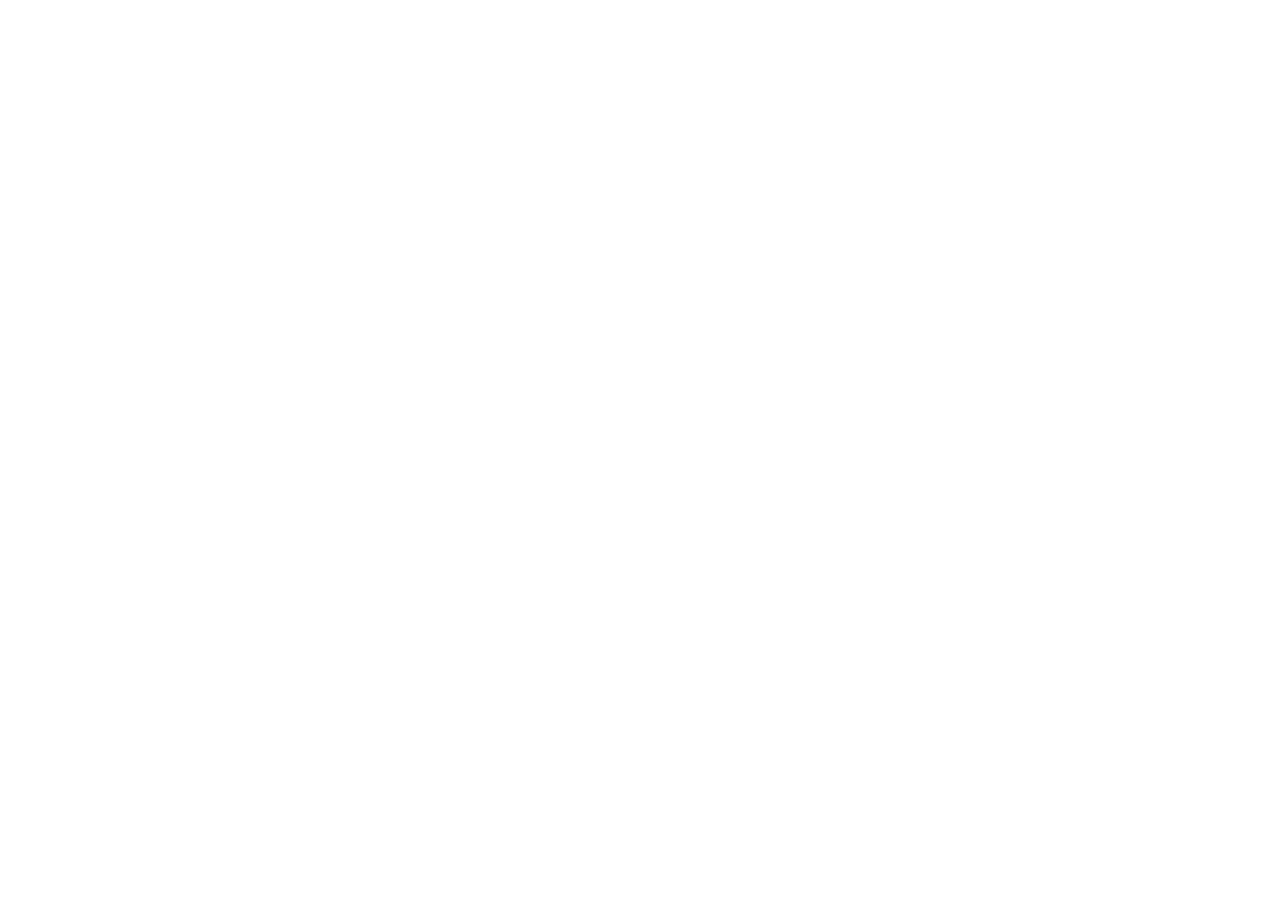
==== apple_clone/index.html @ c250fe0a "initial commit" ====
<!DOCTYPE html>
<html lang="en">
<head>
    <meta charset="UTF-8">
    <meta http-equiv="X-UA-Compatible" content="IE=edge">
    <meta name="viewport" content="width=device-width, initial-scale=1.0">
    <title>Apple</title>
</head>
<body>
    
</body>
</html>
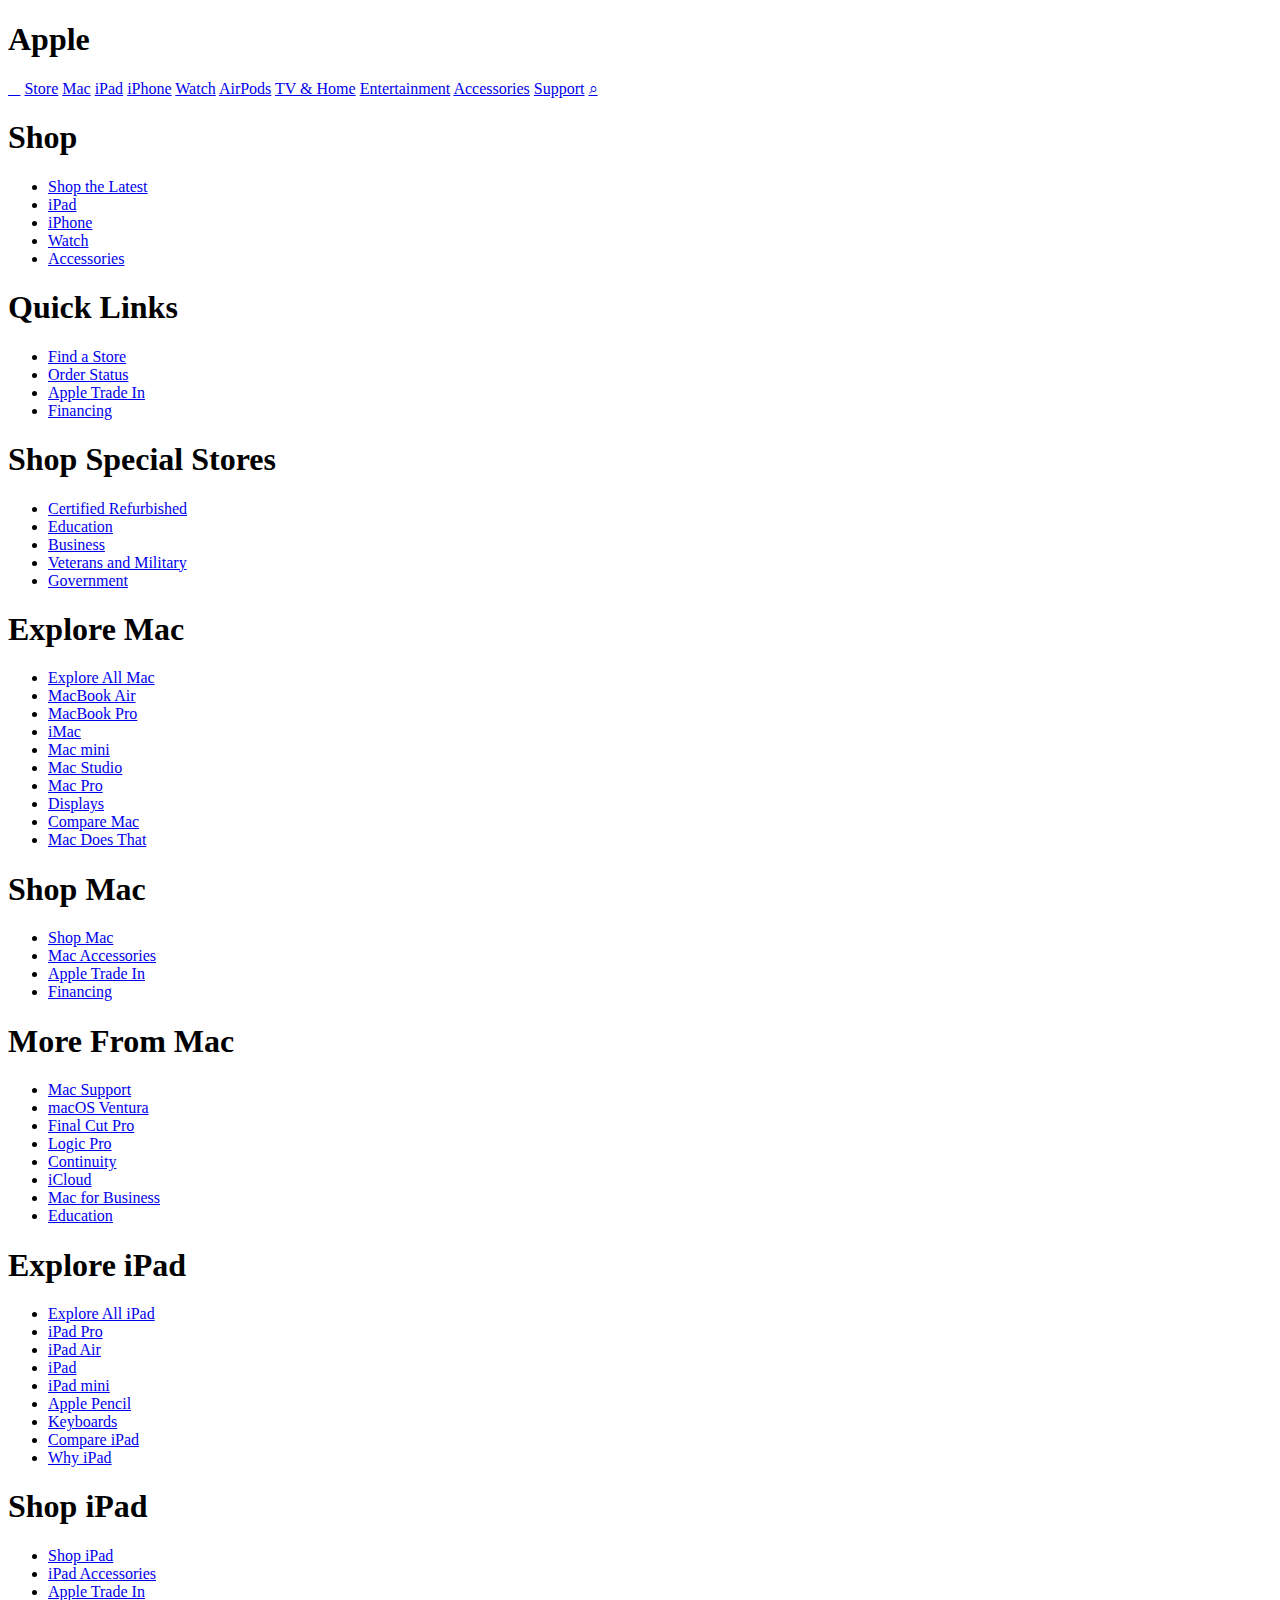
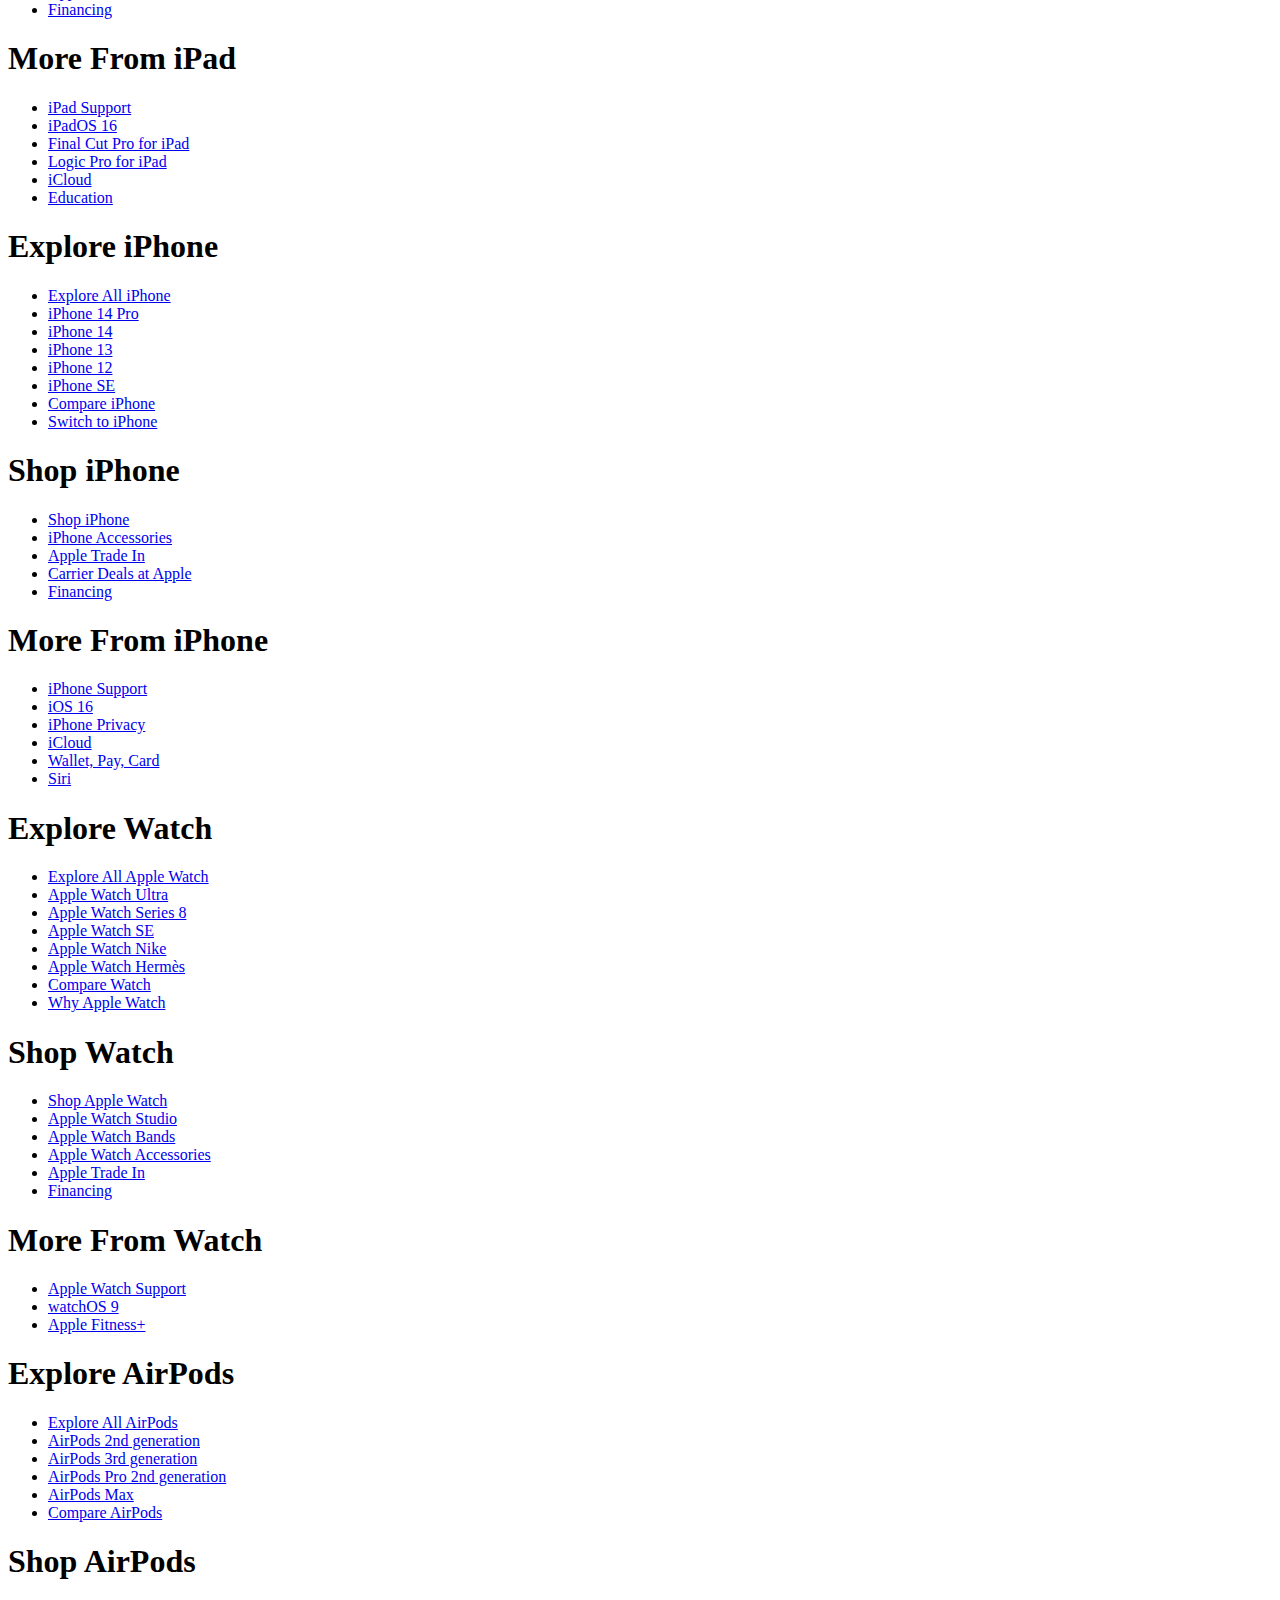
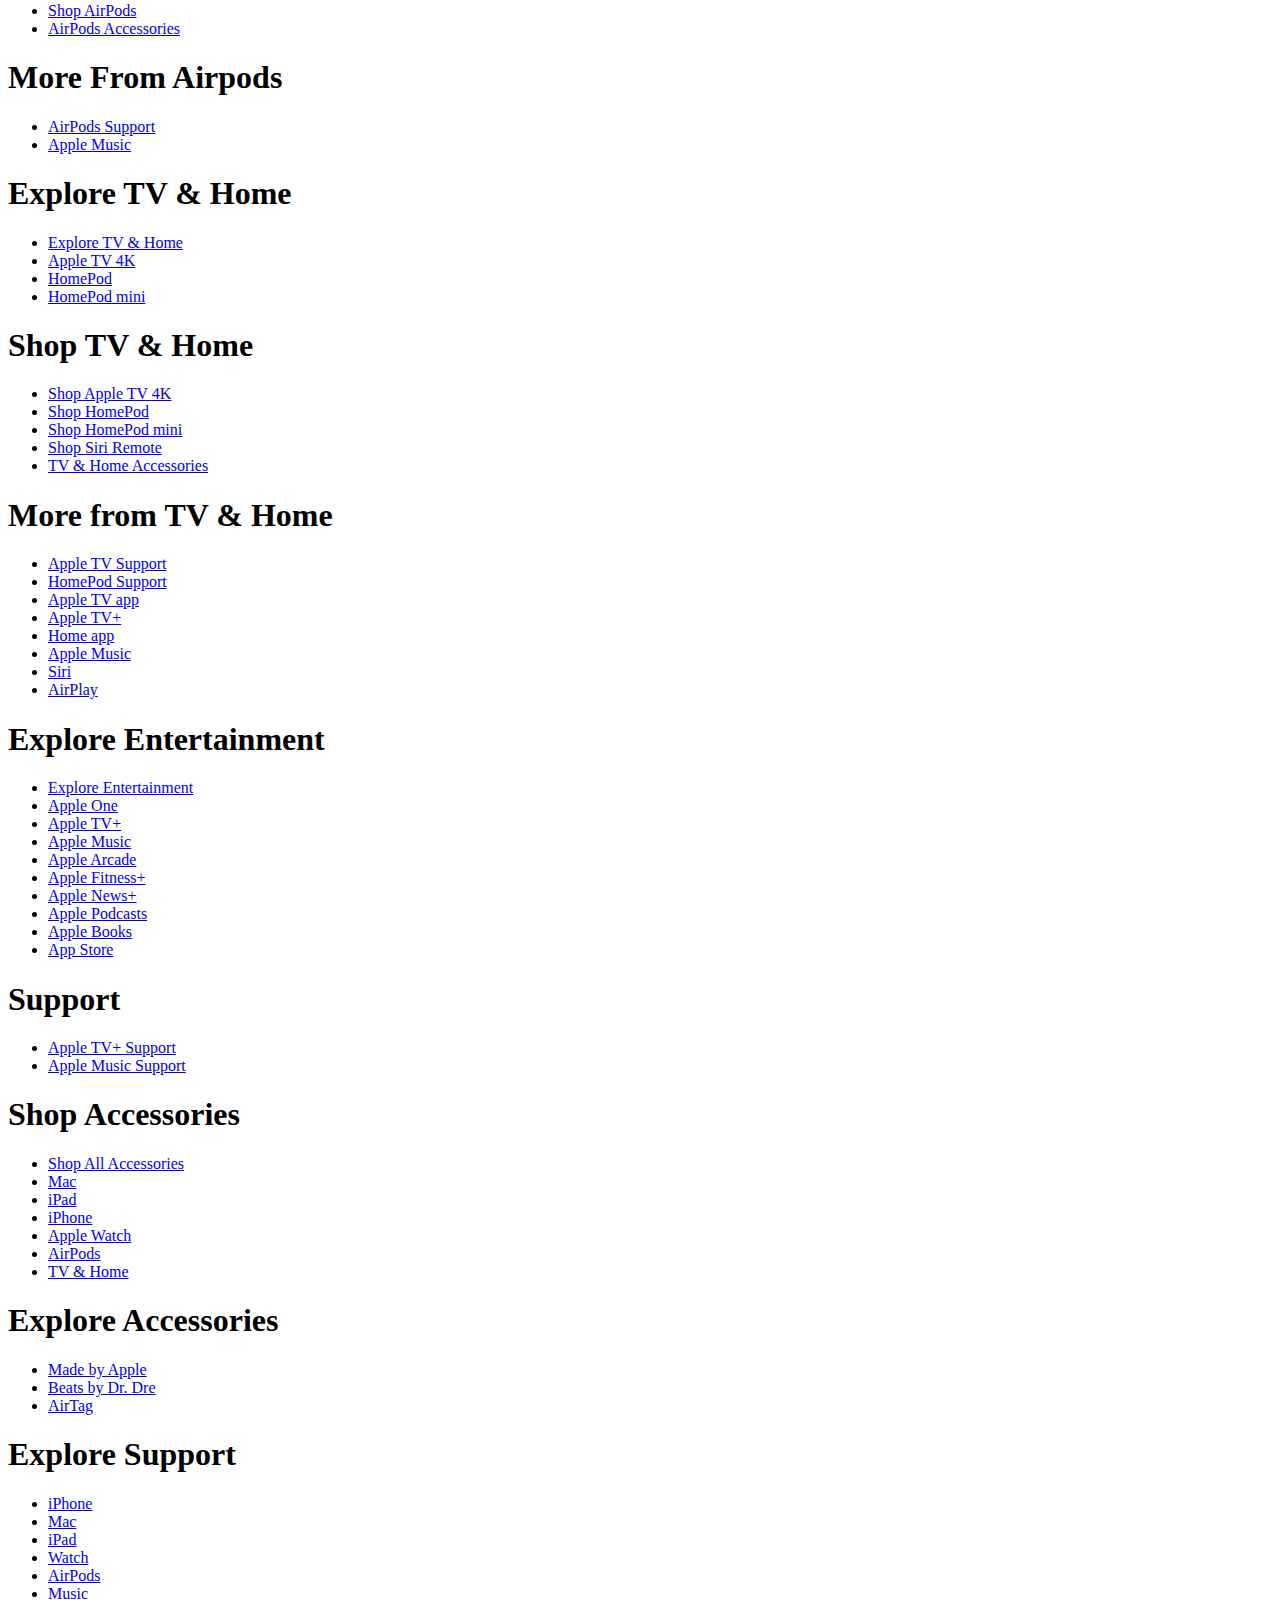
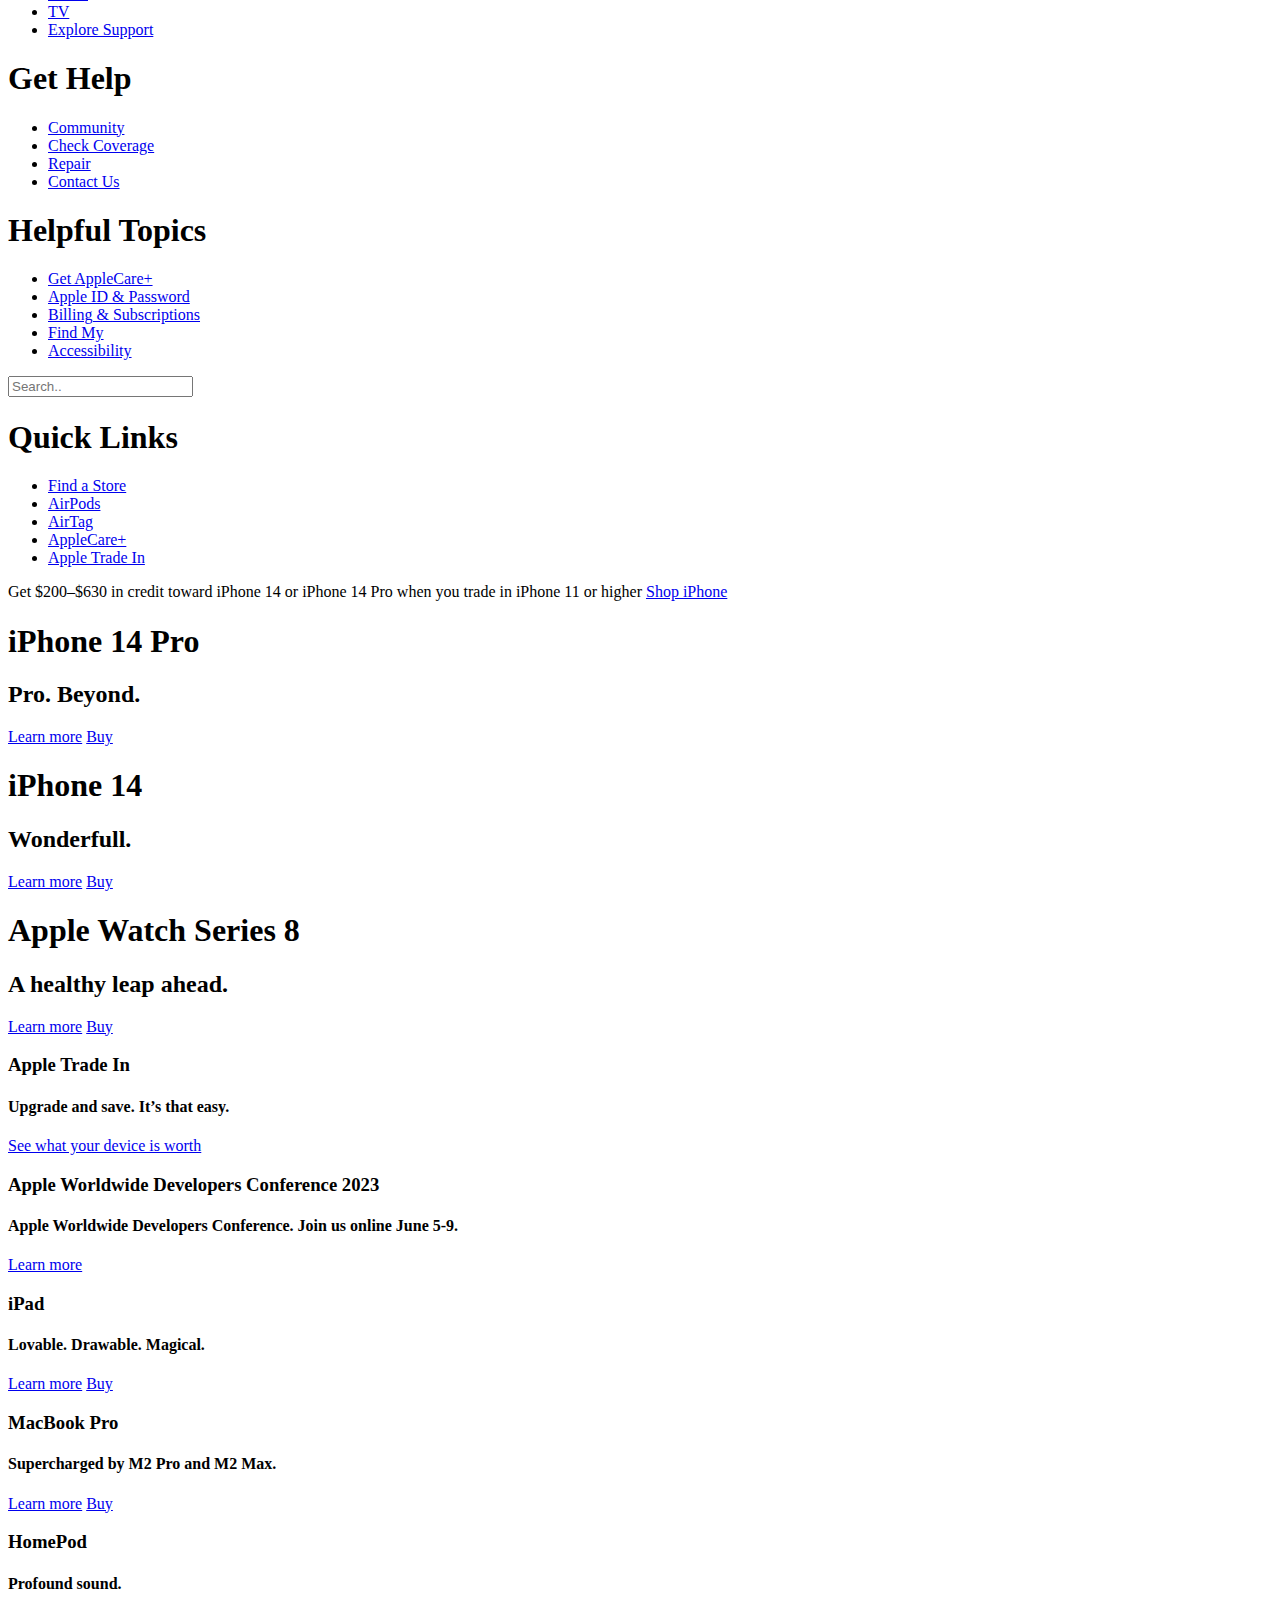
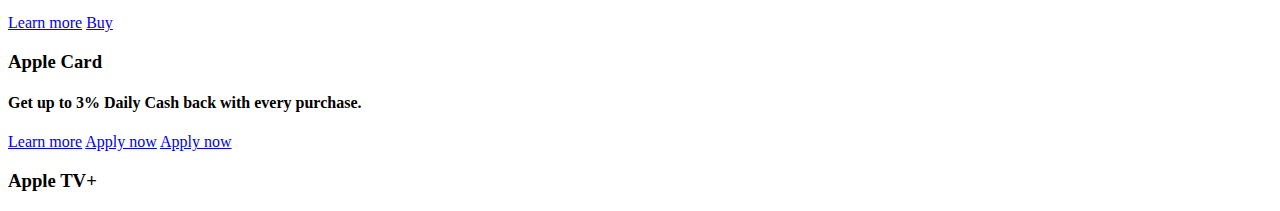
==== commit 8ca8b225: "text content through "Apple TV+"" ====
--- a/apple_clone/index.html
+++ b/apple_clone/index.html
@@ -7,6 +7,329 @@
     <title>Apple</title>
 </head>
 <body>
-    
+    <h1>Apple</h1>
+    <div id="header">
+        <a href="https://www.apple.com/"></a>
+        <a href="https://www.apple.com/us/shop/goto/store">Store</a>
+        <a href="https://www.apple.com/mac/">Mac</a>
+        <a href="https://www.apple.com/ipad/">iPad</a>
+        <a href="https://www.apple.com/iphone/">iPhone</a>
+        <a href="https://www.apple.com/watch/">Watch</a>
+        <a href="https://www.apple.com/airpods/">AirPods</a>
+        <a href="https://www.apple.com/tv-home/">TV & Home</a>
+        <a href="https://www.apple.com/entertainment/">Entertainment</a>
+        <a href="https://www.apple.com/shop/accessories/">Accessories</a>
+        <a href="https://support.apple.com/?cid=gn-ols-home-hp-tab">Support</a>
+        <a href="https://www.apple.com/us/search">⌕</a>
+    </div>
+    <div id="subheader">
+        <h1>Shop</h1>
+            <ul>
+                <li><a href="https://www.apple.com/us/shop/goto/store">Shop the Latest</a></li>
+                <li><a href="https://www.apple.com/ipad/">iPad</a></li>
+                <li><a href="https://www.apple.com/iphone/">iPhone</a></li>
+                <li><a href="https://www.apple.com/watch/">Watch</a></li>
+                <li><a href="https://www.apple.com/shop/accessories/">Accessories</a></li>
+            </ul>
+        <h1>Quick Links</h1>
+            <ul>
+                <li><a href="https://www.apple.com/retail/">Find a Store</a></li>
+                <li><a href="https://www.apple.com/us/shop/goto/order/list">Order Status</a></li>
+                <li><a href="https://www.apple.com/us/shop/goto/trade_in">Apple Trade In</a></li>
+                <li><a href="https://www.apple.com/us/shop/goto/payment_plan">Financing</a></li>
+            </ul>
+        <h1>Shop Special Stores</h1>
+            <ul>
+                <li><a href="https://www.apple.com/us/shop/goto/special_deals">Certified Refurbished</a></li>
+                <li><a href="https://www.apple.com/us/shop/goto/educationrouting">Education</a></li>
+                <li><a href="https://www.apple.com/retail/business/">Business</a></li>
+                <li><a href="https://www.apple.com/us/shop/goto/eppstore/veteransandmilitary">Veterans and Military</a></li>
+                <li><a href="https://www.apple.com/r/store/government/">Government</a></li>
+            </ul>
+        <h1>Explore Mac</h1>
+            <ul>
+                <li><a href="https://www.apple.com/mac/">Explore All Mac</a></li>
+                <li><a href="https://www.apple.com/macbook-air/">MacBook Air</a></li>
+                <li><a href="https://www.apple.com/macbook-pro/">MacBook Pro</a></li>
+                <li><a href="https://www.apple.com/imac-24/">iMac</a></li>
+                <li><a href="https://www.apple.com/mac-mini/">Mac mini</a></li>
+                <li><a href="https://www.apple.com/mac-studio/">Mac Studio</a></li>
+                <li><a href="https://www.apple.com/mac-pro/">Mac Pro</a></li>
+                <li><a href="https://www.apple.com/displays/">Displays</a></li>
+                <li><a href="https://www.apple.com/mac/compare/">Compare Mac</a></li>
+                <li><a href="https://www.apple.com/mac/mac-does-that/">Mac Does That</a></li>
+            </ul>
+        <h1>Shop Mac</h1>
+            <ul>
+                <li><a href="https://www.apple.com/us/shop/goto/buy_mac">Shop Mac</a></li>
+                <li><a href="https://www.apple.com/us/shop/goto/mac/accessories">Mac Accessories</a></li>
+                <li><a href="https://www.apple.com/us/shop/goto/trade_in">Apple Trade In</a></li>
+                <li><a href="https://www.apple.com/us/shop/goto/payment_plan">Financing</a></li>
+            </ul>
+        <h1>More From Mac</h1>
+            <ul>
+                <li><a href="https://support.apple.com/mac?cid=gn-ols-mac-psp-prodfly">Mac Support</a></li>
+                <li><a href="https://www.apple.com/macos/ventura/">macOS Ventura</a></li>
+                <li><a href="https://www.apple.com/final-cut-pro/">Final Cut Pro</a></li>
+                <li><a href="https://www.apple.com/logic-pro/">Logic Pro</a></li>
+                <li><a href="https://www.apple.com/macos/continuity/">Continuity</a></li>
+                <li><a href="https://www.apple.com/icloud/">iCloud</a></li>
+                <li><a href="https://www.apple.com/business/mac/">Mac for Business</a></li>
+                <li><a href="https://www.apple.com/education/">Education</a></li>
+            </ul>
+        <h1>Explore iPad</h1>
+            <ul>
+                <li><a href="https://www.apple.com/ipad/">Explore All iPad</a></li>
+                <li><a href="https://www.apple.com/ipad-pro/">iPad Pro</a></li>
+                <li><a href="https://www.apple.com/ipad-air/">iPad Air</a></li>
+                <li><a href="https://www.apple.com/ipad-select/">iPad</a></li>
+                <li><a href="https://www.apple.com/ipad-mini/">iPad mini</a></li>
+                <li><a href="https://www.apple.com/apple-pencil/">Apple Pencil</a></li>
+                <li><a href="https://www.apple.com/ipad-keyboards/">Keyboards</a></li>
+                <li><a href="https://www.apple.com/ipad/compare/">Compare iPad</a></li>
+                <li><a href="https://www.apple.com/ipad/why-ipad/">Why iPad</a></li>
+            </ul>
+        <h1>Shop iPad</h1>
+            <ul>
+                <li><a href="https://www.apple.com/us/shop/goto/buy_ipad">Shop iPad</a></li>
+                <li><a href="https://www.apple.com/us/shop/goto/ipad/accessories">iPad Accessories</a></li>
+                <li><a href="https://www.apple.com/us/shop/goto/trade_in">Apple Trade In</a></li>
+                <li><a href="https://www.apple.com/us/shop/goto/payment_plan">Financing</a></li>
+            </ul>
+        <h1>More From iPad</h1>
+            <ul>
+                <li><a href="https://support.apple.com/ipad?cid=gn-ols-ipad-psp-prodfly">iPad Support</a></li>
+                <li><a href="https://www.apple.com/ipados/ipados-16/">iPadOS 16</a></li>
+                <li><a href="https://www.apple.com/final-cut-pro-for-ipad/">Final Cut Pro for iPad</a></li>
+                <li><a href="https://www.apple.com/logic-pro-for-ipad/">Logic Pro for iPad</a></li>
+                <li><a href="https://www.apple.com/icloud/">iCloud</a></li>
+                <li><a href="https://www.apple.com/education/">Education</a></li>
+            </ul>
+        <h1>Explore iPhone</h1>
+            <ul>
+                <li><a href="https://www.apple.com/iphone/">Explore All iPhone</a></li>
+                <li><a href="https://www.apple.com/iphone-14-pro/">iPhone 14 Pro</a></li>
+                <li><a href="https://www.apple.com/iphone-14/">iPhone 14</a></li>
+                <li><a href="https://www.apple.com/us/shop/goto/buy_iphone/iphone_13">iPhone 13</a></li>
+                <li><a href="https://www.apple.com/us/shop/goto/buy_iphone/iphone_12">iPhone 12</a></li>
+                <li><a href="https://www.apple.com/iphone-se/">iPhone SE</a></li>
+                <li><a href="https://www.apple.com/iphone/compare/">Compare iPhone</a></li>
+                <li><a href="https://www.apple.com/iphone/switch/">Switch to iPhone</a></li>
+            </ul>
+        <h1>Shop iPhone</h1>
+            <ul>
+                <li><a href="https://www.apple.com/us/shop/goto/buy_iphone">Shop iPhone</a></li>
+                <li><a href="https://www.apple.com/us/shop/goto/iphone/accessories">iPhone Accessories</a></li>
+                <li><a href="https://www.apple.com/us/shop/goto/trade_in">Apple Trade In</a></li>
+                <li><a href="https://www.apple.com/us/shop/goto/buy_iphone/carrier_offers">Carrier Deals at Apple</a></li>
+                <li><a href="https://www.apple.com/us/shop/goto/payment_plan">Financing</a></li>
+            </ul>
+        <h1>More From iPhone</h1>
+            <ul>
+                <li><a href="https://support.apple.com/iphone?cid=gn-ols-iphone-psp-prodfly">iPhone Support</a></li>
+                <li><a href="https://www.apple.com/ios/ios-16/">iOS 16</a></li>
+                <li><a href="https://www.apple.com/privacy/">iPhone Privacy</a></li>
+                <li><a href="https://www.apple.com/icloud/">iCloud</a></li>
+                <li><a href="https://www.apple.com/wallet/">Wallet, Pay, Card</a></li>
+                <li><a href="https://www.apple.com/siri/">Siri</a></li>
+            </ul>
+        <h1>Explore Watch</h1>
+            <ul>
+                <li><a href="https://www.apple.com/watch/">Explore All Apple Watch</a></li>
+                <li><a href="https://www.apple.com/apple-watch-ultra/">Apple Watch Ultra</a></li>
+                <li><a href="https://www.apple.com/apple-watch-series-8/">Apple Watch Series 8</a></li>
+                <li><a href="https://www.apple.com/apple-watch-se/">Apple Watch SE</a></li>
+                <li><a href="https://www.apple.com/apple-watch-nike/">Apple Watch Nike</a></li>
+                <li><a href="https://www.apple.com/apple-watch-hermes/">Apple Watch Hermès</a></li>
+                <li><a href="https://www.apple.com/watch/compare/">Compare Watch</a></li>
+                <li><a href="https://www.apple.com/watch/why-apple-watch/">Why Apple Watch</a></li>
+            </ul>
+        <h1>Shop Watch</h1>
+            <ul>
+                <li><a href="https://www.apple.com/us/shop/goto/buy_watch">Shop Apple Watch</a></li>
+                <li><a href="https://www.apple.com/us/shop/goto/studio/apple_watch">Apple Watch Studio</a></li>
+                <li><a href="https://www.apple.com/us/shop/goto/watch/bands">Apple Watch Bands</a></li>
+                <li><a href="https://www.apple.com/us/shop/goto/watch/accessories">Apple Watch Accessories</a></li>
+                <li><a href="https://www.apple.com/us/shop/goto/trade_in">Apple Trade In</a></li>
+                <li><a href="https://www.apple.com/us/shop/goto/payment_plan">Financing</a></li>
+            </ul>
+        <h1>More From Watch</h1>
+            <ul>
+                <li><a href="https://support.apple.com/watch?cid=gn-ols-watch-psp-prodfly">Apple Watch Support</a></li>
+                <li><a href="https://www.apple.com/watchos/watchos-9/">watchOS 9</a></li>
+                <li><a href="https://www.apple.com/apple-fitness-plus/">Apple Fitness+</a></li>
+            </ul>
+        <h1>Explore AirPods</h1>
+            <ul>
+                <li><a href="https://www.apple.com/airpods/">Explore All AirPods</a></li>
+                <li><a href="https://www.apple.com/airpods-2nd-generation/">AirPods 2nd generation</a></li>
+                <li><a href="https://www.apple.com/airpods-3rd-generation/">AirPods 3rd generation</a></li>
+                <li><a href="https://www.apple.com/airpods-pro/">AirPods Pro 2nd generation</a></li>
+                <li><a href="https://www.apple.com/airpods-max/">AirPods Max</a></li>
+                <li><a href="https://www.apple.com/airpods/compare/">Compare AirPods</a></li>
+            </ul>
+        <h1>Shop AirPods</h1>
+            <ul>
+                <li><a href="https://www.apple.com/us/shop/goto/accessories/all_accessories/headphones_speakers?fh=47d1%2B3214%2B45aa%2B45ab&f=apple-overear-sport&page=1">Shop AirPods</a></li>
+                <li><a href="https://www.apple.com/us/shop/goto/accessories/all_accessories/headphones_speakers?fh=47d1%2Be62115&f=headphoneacc&page=1">AirPods Accessories</a></li>
+            </ul>
+        <h1>More From Airpods</h1>
+            <ul>
+                <li><a href="https://support.apple.com/airpods?cid=gn-ols-airpods-psp-prodfly">AirPods Support</a></li>
+                <li><a href="https://www.apple.com/apple-music/">Apple Music</a></li>
+            </ul>
+        <h1>Explore TV & Home</h1>
+            <ul>
+                <li><a href="https://www.apple.com/tv-home/">Explore TV & Home</a></li>
+                <li><a href="https://www.apple.com/apple-tv-4k/">Apple TV 4K</a></li>
+                <li><a href="https://www.apple.com/homepod-2nd-generation/">HomePod</a></li>
+                <li><a href="https://www.apple.com/homepod-mini/">HomePod mini</a></li>
+            </ul>
+        <h1>Shop TV & Home</h1>
+            <ul>
+                <li><a href="https://www.apple.com/us/shop/goto/buy_tv/apple_tv_4k">Shop Apple TV 4K</a></li>
+                <li><a href="https://www.apple.com/us/shop/goto/buy_homepod/homepod">Shop HomePod</a></li>
+                <li><a href="https://www.apple.com/us/shop/goto/buy_homepod/homepod_mini">Shop HomePod mini</a></li>
+                <li><a href="https://www.apple.com/us/shop/goto/product/MNC73">Shop Siri Remote</a></li>
+                <li><a href="https://www.apple.com/us/shop/goto/smart_home/accessories">TV & Home Accessories</a></li>
+            </ul>
+        <h1>More from TV & Home</h1>
+            <ul>
+                <li><a href="https://support.apple.com/apple-tv?cid=gn-ols-appletv-psp-prodfly">Apple TV Support</a></li>
+                <li><a href="https://support.apple.com/homepod?cid=gn-ols-homepod-psp-prodfly">HomePod Support</a></li>
+                <li><a href="https://www.apple.com/apple-tv-app/">Apple TV app</a></li>
+                <li><a href="https://www.apple.com/apple-tv-plus/">Apple TV+</a></li>
+                <li><a href="https://www.apple.com/home-app/">Home app</a></li>
+                <li><a href="https://www.apple.com/apple-music/">Apple Music</a></li>
+                <li><a href="https://www.apple.com/siri/">Siri</a></li>
+                <li><a href="https://www.apple.com/airplay/">AirPlay</a></li>
+            </ul>
+        <h1>Explore Entertainment</h1>
+            <ul>
+                <li><a href="https://www.apple.com/services/">Explore Entertainment</a></li>
+                <li><a href="https://www.apple.com/apple-one/">Apple One</a></li>
+                <li><a href="https://www.apple.com/apple-tv-plus/">Apple TV+</a></li>
+                <li><a href="https://www.apple.com/apple-music/">Apple Music</a></li>
+                <li><a href="https://www.apple.com/apple-arcade/">Apple Arcade</a></li>
+                <li><a href="https://www.apple.com/apple-fitness-plus/">Apple Fitness+</a></li>
+                <li><a href="https://www.apple.com/apple-news/">Apple News+</a></li>
+                <li><a href="https://www.apple.com/apple-podcasts/">Apple Podcasts</a></li>
+                <li><a href="https://www.apple.com/apple-books/">Apple Books</a></li>
+                <li><a href="https://www.apple.com/app-store/">App Store</a></li>
+            </ul>
+        <h1>Support</h1>
+            <ul>
+                <li><a href="https://support.apple.com/tv?cid=gn-ols-tvplus-psp-prodfly">Apple TV+ Support</a></li>
+                <li><a href="https://support.apple.com/music?cid=gn-ols-music-psp-prodfly">Apple Music Support</a></li>
+            </ul>
+        <h1>Shop Accessories</h1>
+            <ul>
+                <li><a href="https://www.apple.com/us/shop/goto/buy_accessories">Shop All Accessories</a></li>
+                <li><a href="https://www.apple.com/us/shop/goto/mac/accessories">Mac</a></li>
+                <li><a href="https://www.apple.com/us/shop/goto/ipad/accessories">iPad</a></li>
+                <li><a href="https://www.apple.com/us/shop/goto/iphone/accessories">iPhone</a></li>
+                <li><a href="https://www.apple.com/us/shop/goto/watch/accessories">Apple Watch</a></li>
+                <li><a href="https://www.apple.com/us/shop/goto/accessories/all_accessories/headphones_speakers?fh=47d1%2B3214%2B45aa%2B45ab&f=apple-overear-sport&page=1">AirPods</a></li>
+                <li><a href="https://www.apple.com/us/shop/goto/smart_home/accessories">TV & Home</a></li>
+            </ul>
+        <h1>Explore Accessories</h1>
+            <ul>
+                <li><a href="https://www.apple.com/us/shop/goto/accessories/all_accessories/made_by_apple">Made by Apple</a></li>
+                <li><a href="https://www.apple.com/us/shop/goto/accessories/all_accessories/beats_featured">Beats by Dr. Dre</a></li>
+                <li><a href="https://www.apple.com/airtag/">AirTag</a></li>
+            </ul>
+        <h1>Explore Support</h1>
+            <ul>
+                <li><a href="https://support.apple.com/iphone?cid=gn-ols-iphone-psp-explore">iPhone</a></li>
+                <li><a href="https://support.apple.com/mac?cid=gn-ols-mac-psp-explore">Mac</a></li>
+                <li><a href="https://support.apple.com/ipad?cid=gn-ols-ipad-psp-explore">iPad</a></li>
+                <li><a href="https://support.apple.com/watch?cid=gn-ols-watch-psp-explore">Watch</a></li>
+                <li><a href="https://support.apple.com/airpods?cid=gn-ols-airpods-psp-explore">AirPods</a></li>
+                <li><a href="https://support.apple.com/music?cid=gn-ols-music-psp-explore">Music</a></li>
+                <li><a href="https://support.apple.com/tv?cid=gn-ols-tv-psp-explore">TV</a></li>
+                <li><a href="https://support.apple.com/?cid=gn-ols-home-hp-explore">Explore Support</a></li>
+            </ul>
+        <h1>Get Help</h1>
+            <ul>
+                <li><a href="https://discussions.apple.com/welcome?cid=gn-com-community-lp-get_help">Community</a></li>
+                <li><a href="https://checkcoverage.apple.com/us/en?cid=gn-ols-checkcoverage-lp-get_help">Check Coverage</a></li>
+                <li><a href="https://support.apple.com/repair?cid=gn-ols-repair-lp-get_help">Repair</a></li>
+                <li><a href="https://getsupport.apple.com/?caller=support.header&cid=gn-ols-contact-mgs_lp-get_help">Contact Us</a></li>
+            </ul>
+        <h1>Helpful Topics</h1>
+            <ul>
+                <li><a href="https://www.apple.com/support/products/?cid=gn-ols-home-acpp-helpful_topics">Get AppleCare+</a></li>
+                <li><a href="https://support.apple.com/apple-id?cid=gn-ols-appleid-psp-helpful_topics">Apple ID & Password</a></li>
+                <li><a href="https://support.apple.com/billing?cid=gn-ols-billing-collection-helpful_topics">Billing & Subscriptions</a></li>
+                <li><a href="https://support.apple.com/find-my?cid=gn-ols-findmy-collection-helpful_topics">Find My</a></li>
+                <li><a href="https://support.apple.com/accessibility?cid=gn-ols-accessibility-psp-helpful_topics">Accessibility</a></li>
+            </ul>
+        <input type="text" placeholder="Search..">
+        <h1>Quick Links</h1>
+            <ul>
+                <li><a href="https://www.apple.com/retail/"> Find a Store</a></li>
+                <li><a href="https://www.apple.com/airpods/"> AirPods</a></li>
+                <li><a href="https://www.apple.com/airtag/"> AirTag</a></li>
+                <li><a href="https://www.apple.com/support/products/"> AppleCare+</a></li>
+                <li><a href="https://www.apple.com/us/shop/goto/trade_in"> Apple Trade In</a></li>
+            </ul>
+        <span>Get $200–$630 in credit toward iPhone 14 or iPhone 14 Pro when you trade in iPhone 11 or higher <a href="https://www.apple.com/us/shop/goto/buy_iphone">Shop iPhone</a></span>
+    </div>
+    <div>
+        <h1>iPhone 14 Pro</h1>
+        <h2>Pro. Beyond.</h2>
+        <a href="https://www.apple.com/iphone-14-pro/">Learn more</a>
+        <a href="https://www.apple.com/us/shop/goto/buy_iphone/iphone_14_pro">Buy</a>
+    </div>
+    <div>
+        <h1>iPhone 14</h1>
+        <h2>Wonderfull.</h2>
+        <a href="https://www.apple.com/iphone-14/">Learn more</a>
+        <a href="https://www.apple.com/us/shop/goto/buy_iphone/iphone_14">Buy</a>
+    </div>
+    <div>
+        <h1>Apple Watch Series 8</h1>
+        <h2>A healthy leap ahead.</h2>
+        <a href="https://www.apple.com/apple-watch-series-8/">Learn more</a>
+        <a href="https://www.apple.com/us/shop/goto/buy_watch/apple_watch_series_8">Buy</a>
+    </div>
+    <div>
+        <h3>Apple Trade In</h3>
+        <h4>Upgrade and save. It’s that easy.</h4>
+        <a href="https://www.apple.com/us/shop/goto/trade_in">See what your device is worth</a>
+    </div>
+    <div>
+        <h3>Apple Worldwide Developers Conference 2023</h3>
+        <h4>Apple Worldwide Developers Conference. Join us online June 5‑9.</h4>
+        <a href="https://developer.apple.com/wwdc23/">Learn more</a>
+    </div>
+    <div>
+        <h3>iPad</h3>
+        <h4>Lovable. Drawable. Magical.</h4>
+        <a href="https://www.apple.com/ipad-10.9/">Learn more</a>
+        <a href="https://www.apple.com/us/shop/goto/buy_ipad/ipad">Buy</a>
+    </div>
+    <div>
+        <h3>MacBook Pro</h3>
+        <h4>Supercharged by M2 Pro and M2 Max.</h4>
+        <a href="https://www.apple.com/macbook-pro-14-and-16/">Learn more</a>
+        <a href="https://www.apple.com/us/shop/goto/buy_mac/macbook_pro_14">Buy</a>
+    </div>
+    <div>
+        <h3>HomePod</h3>
+        <h4>Profound sound.</h4>
+        <a href="https://www.apple.com/homepod-2nd-generation/">Learn more</a>
+        <a href="https://www.apple.com/us/shop/goto/buy_homepod/homepod">Buy</a>
+    </div>
+    <div>
+        <h3>Apple Card</h3>
+        <h4>Get up to 3% Daily Cash back with every purchase.</h4>
+        <a href="https://www.apple.com/apple-card/">Learn more</a>
+        <a href="https://card.apple.com/apply/application?referrer=cid%3Dapy-200-10000036&start=false">Apply now</a>
+        <a href="https://wallet.apple.com/apple-card/setup/feature/ccs?referrer=cid%3Dapy-200-10000036">Apply now</a>
+    </div>
+    <div>
+        <h3>Apple TV+</h3>
+    </div>
 </body>
 </html>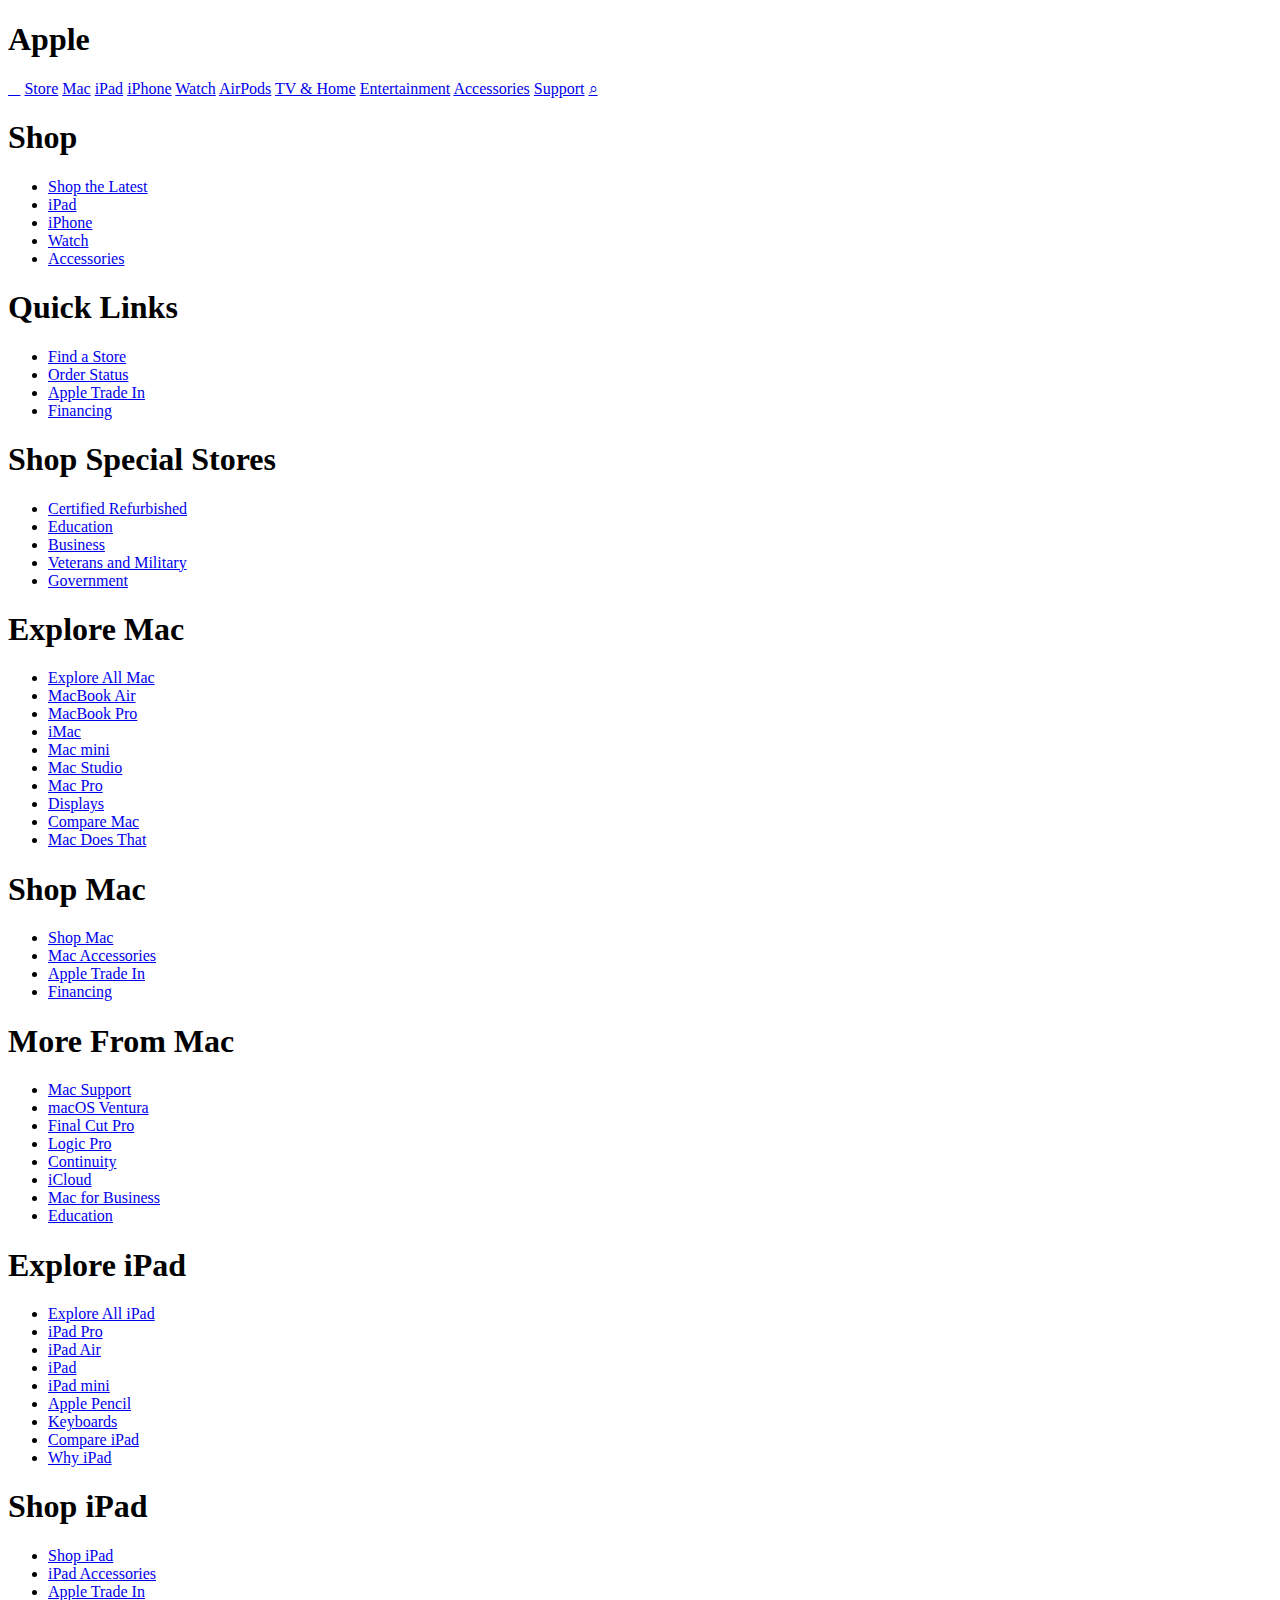
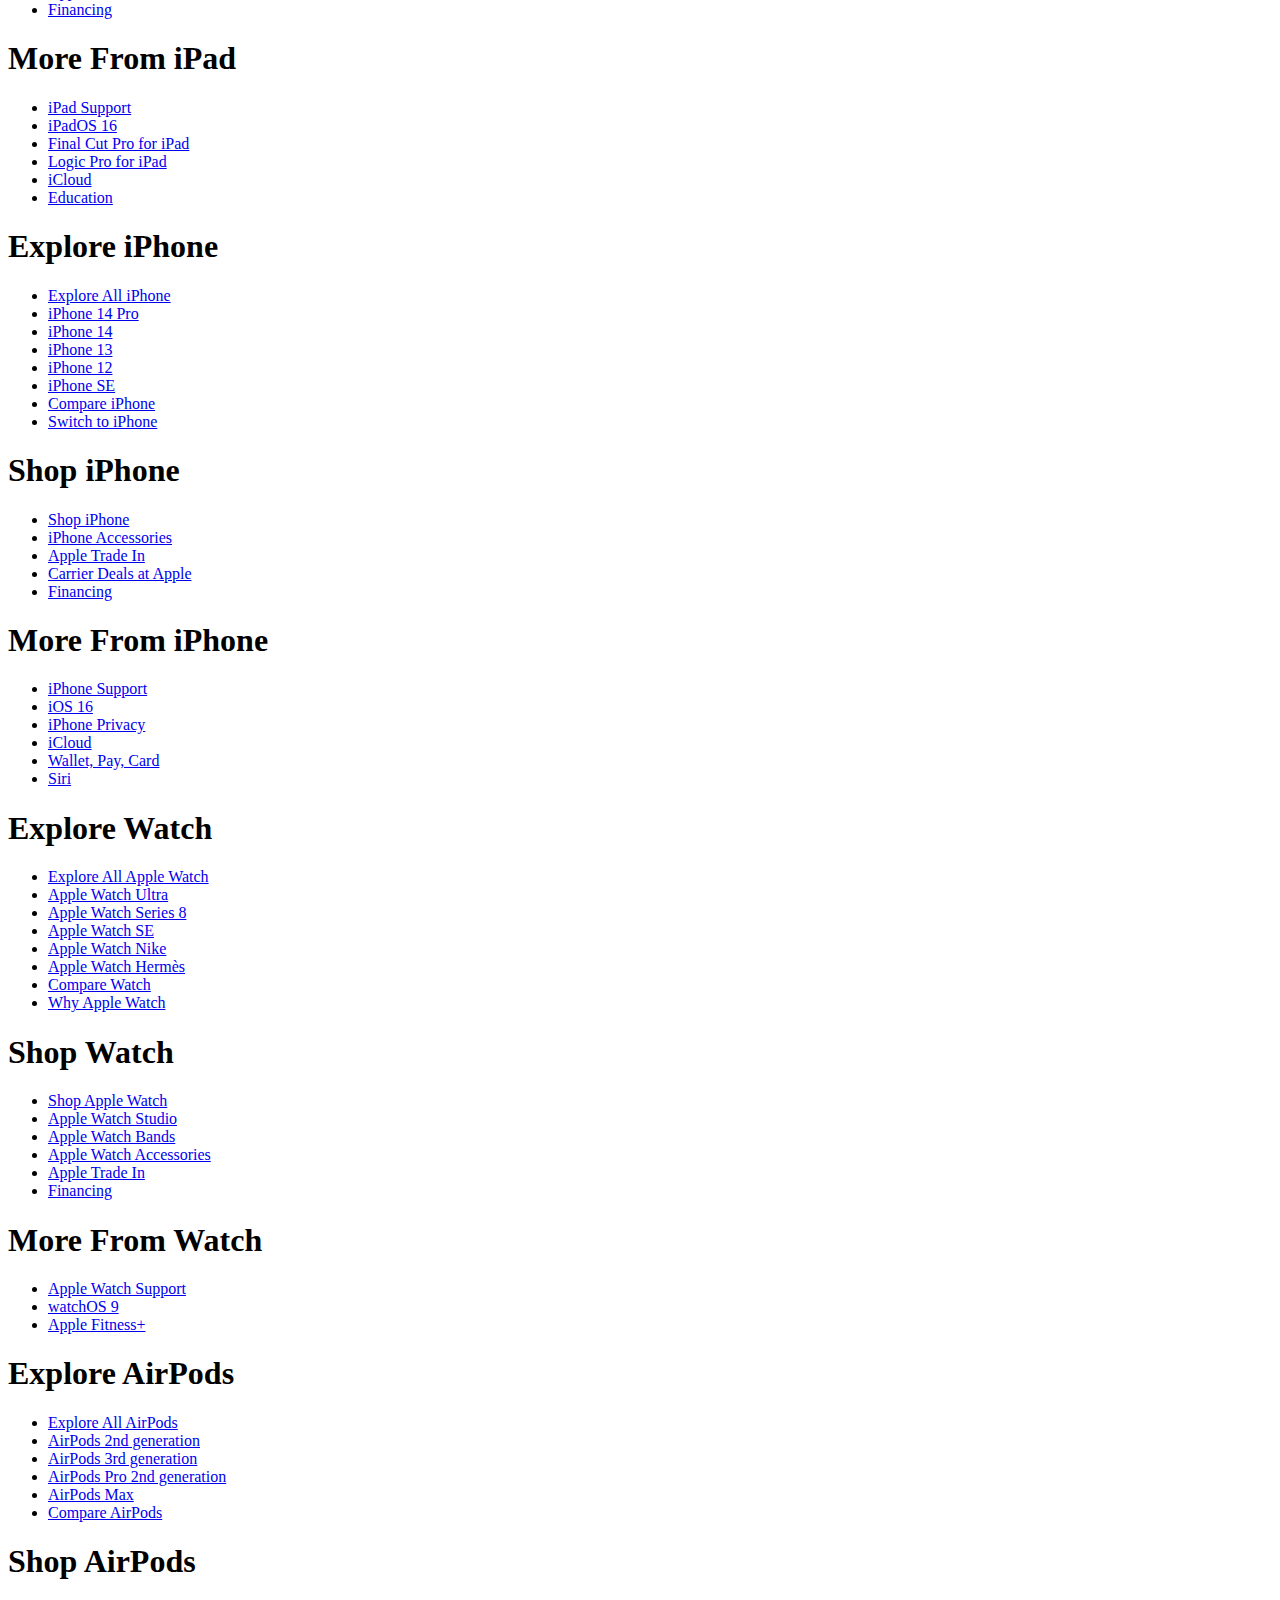
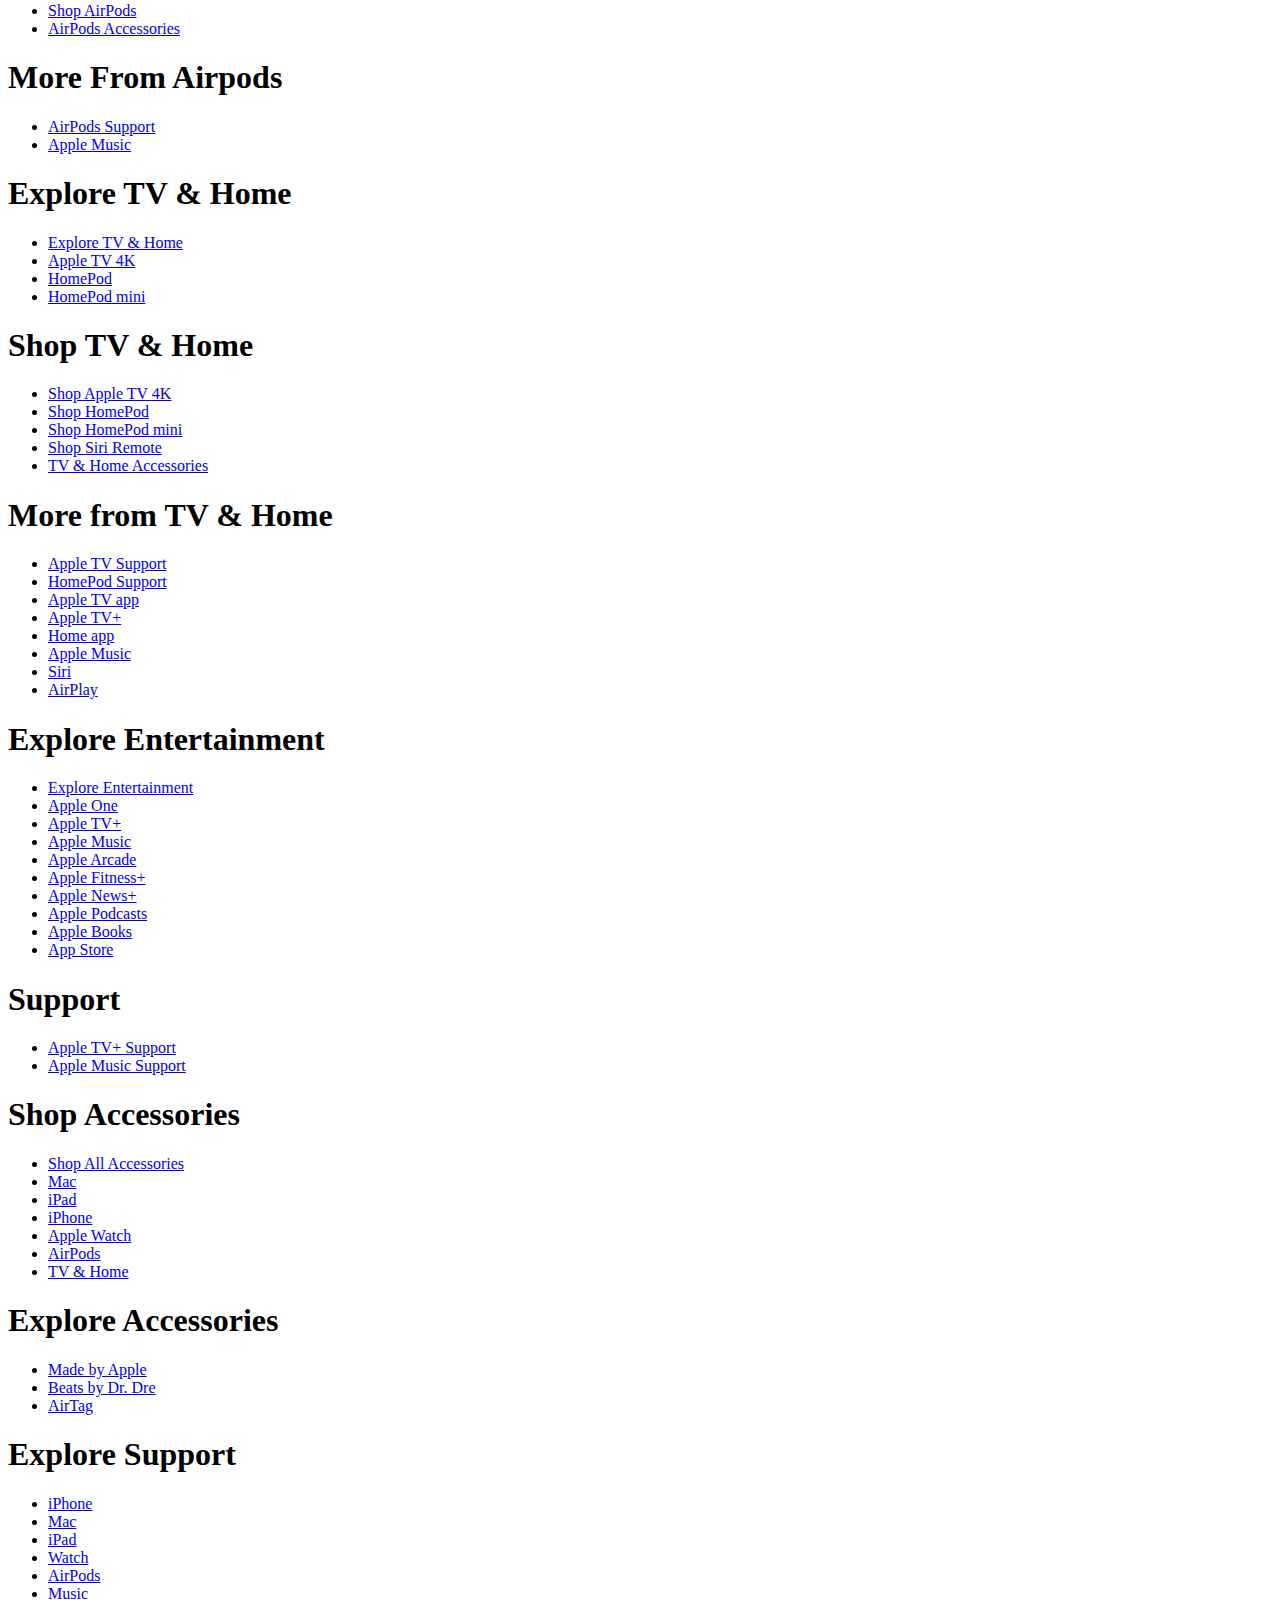
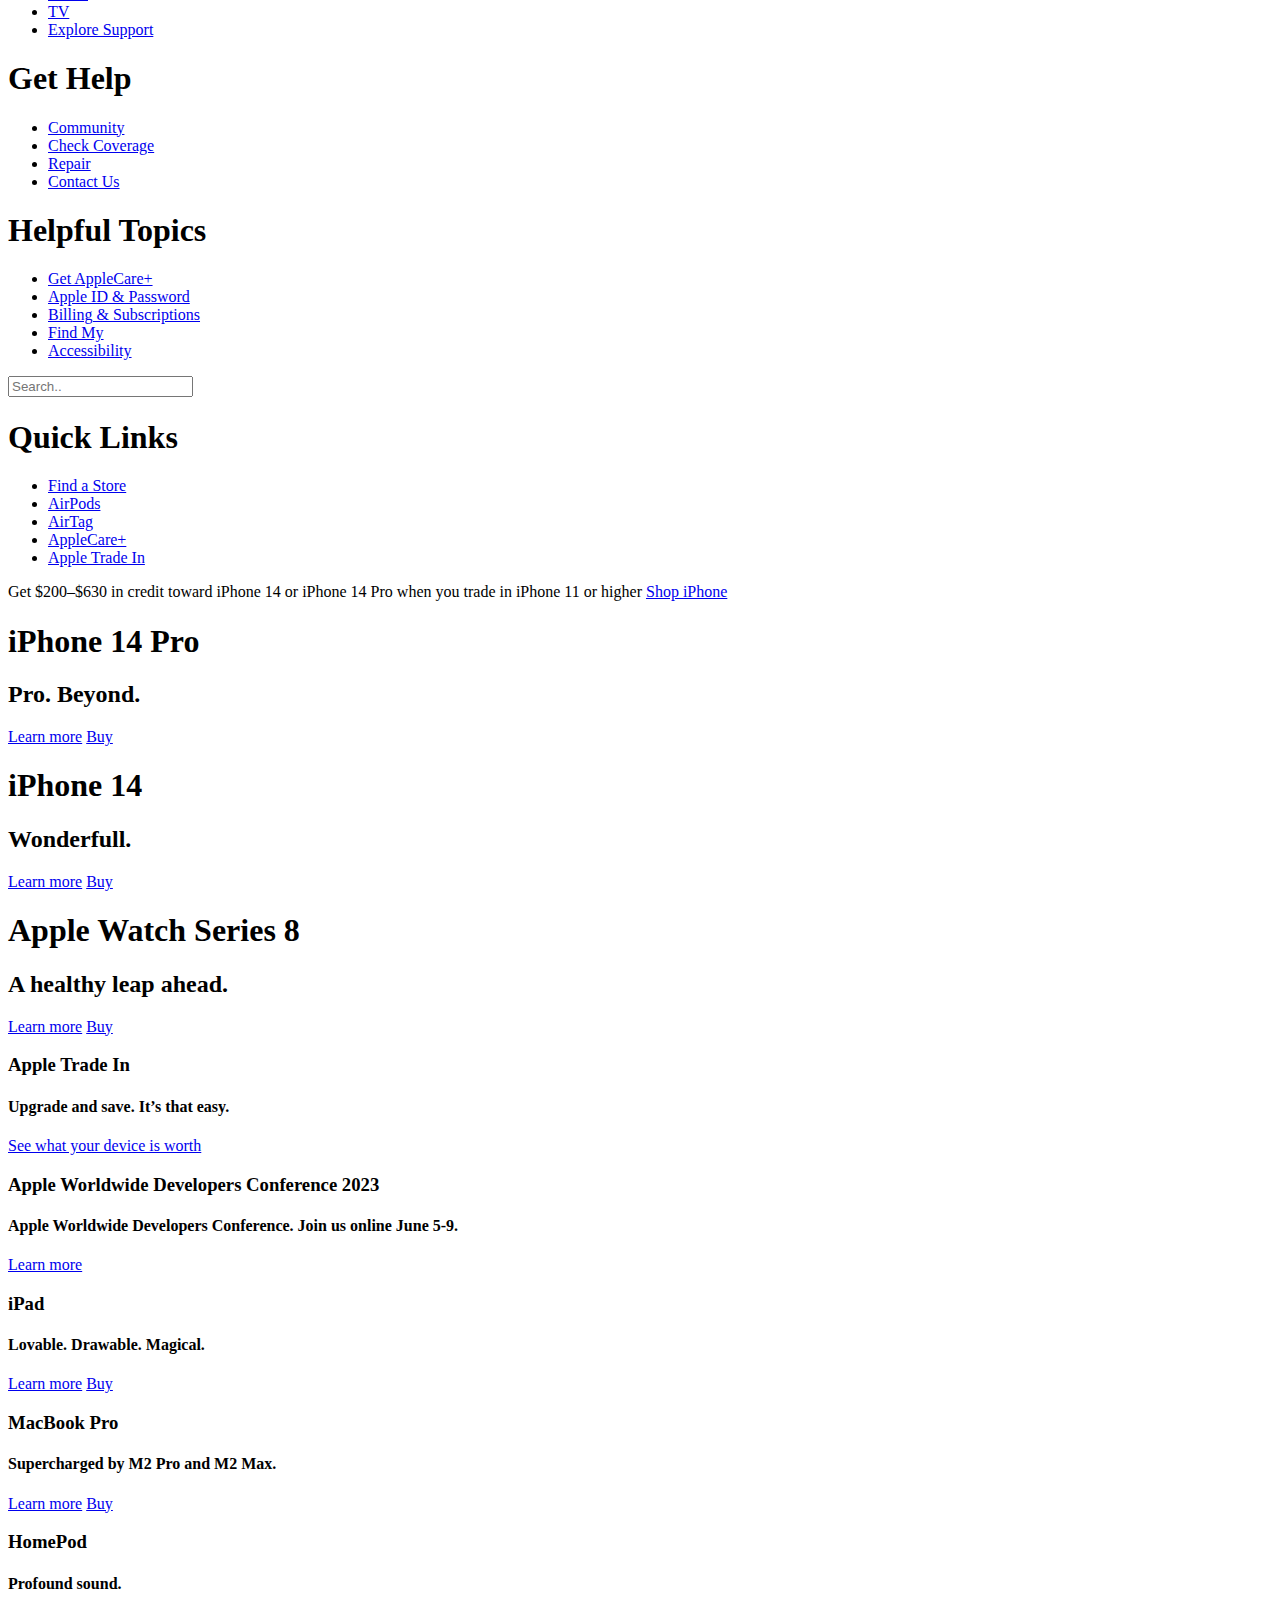
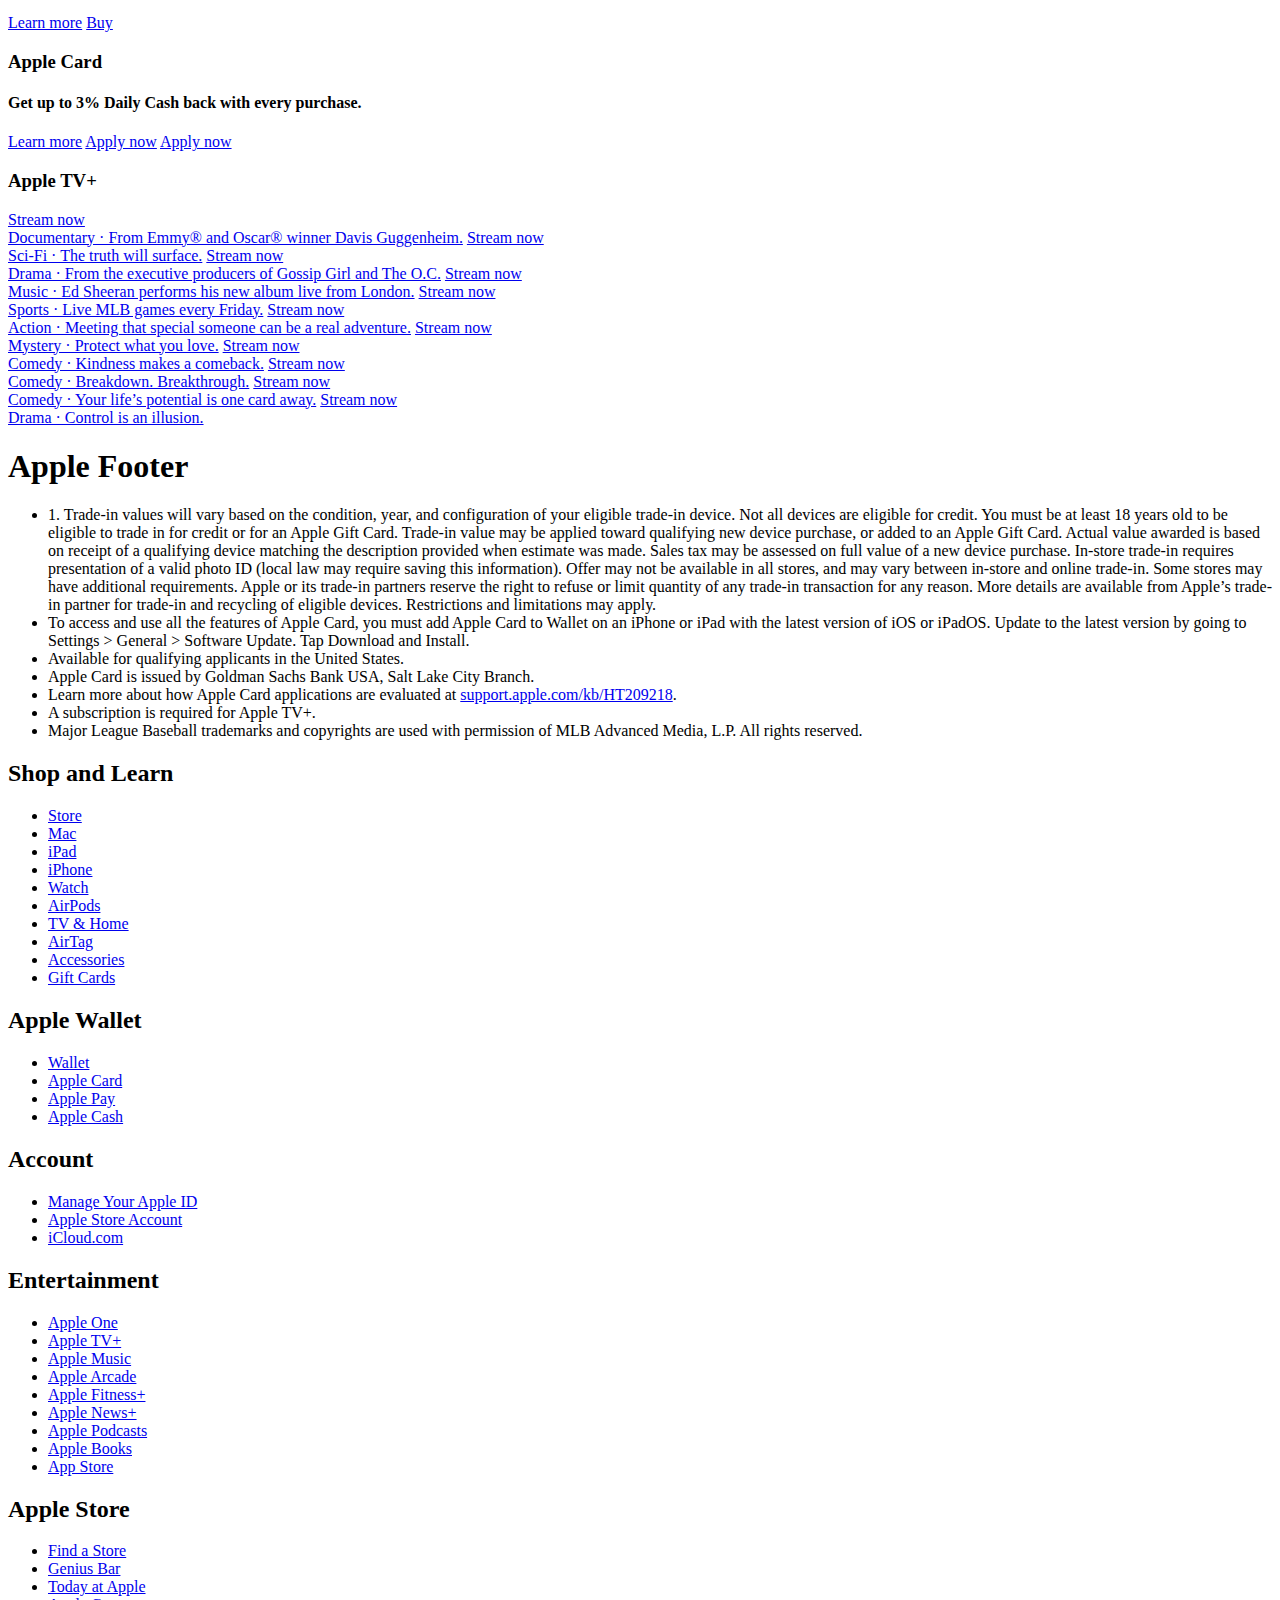
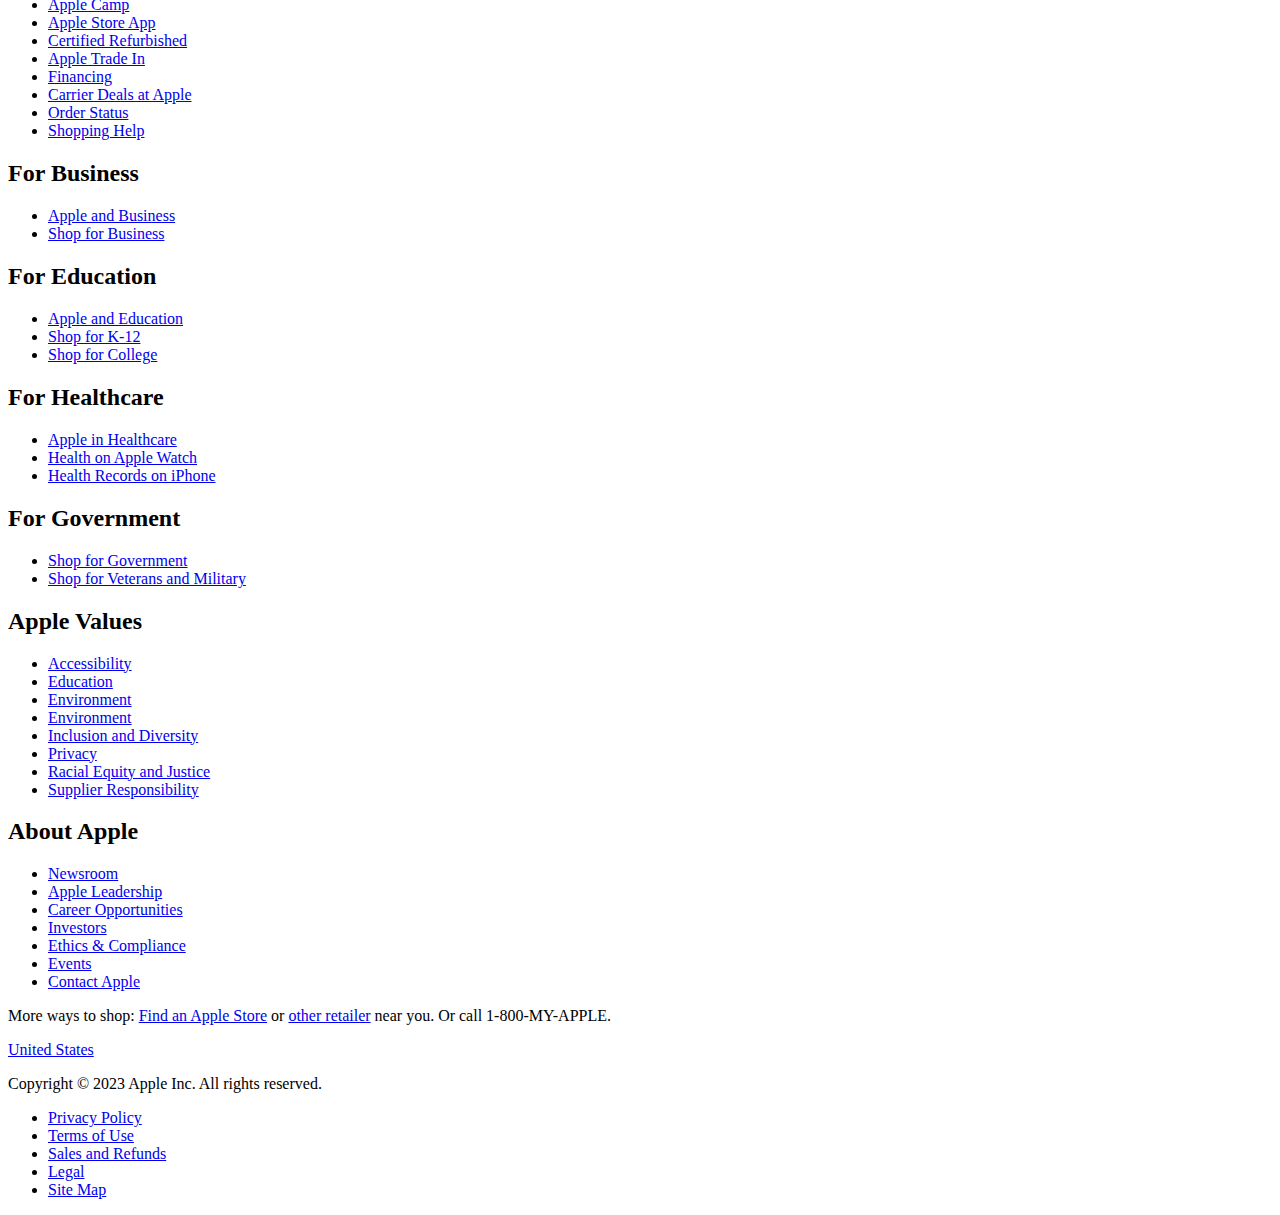
==== commit 5dff8042: "initial HTML complete" ====
--- a/apple_clone/index.html
+++ b/apple_clone/index.html
@@ -330,6 +330,158 @@
     </div>
     <div>
         <h3>Apple TV+</h3>
+            <a href="https://tv.apple.com/us/movie/still-a-michael-j-fox-movie/umc.cmc.njewt06q05vqbgp6w42pqb0l?itscg=10000&itsct=atv-apl_hp-stream_now--220622">Stream now <br> Documentary · From Emmy® and Oscar® winner Davis Guggenheim.</a>
+            <a href="https://tv.apple.com/us/show/silo/umc.cmc.3yksgc857px0k0rqe5zd4jice?itscg=10000&itsct=atv-apl_hp-stream_now--220622">Stream now <br> Sci-Fi · The truth will surface.</a>
+            <a href="https://tv.apple.com/us/show/city-on-fire/umc.cmc.r6vntb5r9wwbjwtt58xmyuz9?itscg=10000&itsct=atv-apl_hp-stream_now--220622">Stream now <br> Drama · From the executive producers of Gossip Girl and The O.C.</a>
+            <a href="https://tv.apple.com/us/movie/apple-music-live-ed-sheeran/umc.cmc.2tzxzphgtiiz60si8345v2zdd?itscg=10000&itsct=atv-apl_hp-stream_now--220622">Stream now <br> Music · Ed Sheeran performs his new album live from London.</a>
+            <a href="https://tv.apple.com/room/edt.item.62327df1-6874-470e-98b2-a5bbeac509a2?itscg=10000&itsct=atv-apl_hp-stream_now--220622">Stream now <br> Sports · Live MLB games every Friday.</a>
+            <a href="https://tv.apple.com/us/movie/ghosted/umc.cmc.6nodv9rf3ltfk2ar3pfc8hced?itscg=10000&itsct=atv-apl_hp-stream_now--220622">Stream now <br> Action · Meeting that special someone can be a real adventure.</a>
+            <a href="https://tv.apple.com/us/show/the-last-thing-he-told-me/umc.cmc.5dkcy23fuhcdhw1zcmqn10rc5?itscg=10000&itsct=atv-apl_hp-stream_now--220622">Stream now <br> Mystery · Protect what you love.</a>
+            <a href="https://tv.apple.com/us/show/ted-lasso/umc.cmc.vtoh0mn0xn7t3c643xqonfzy?itscg=10000&itsct=atv-apl_hp-stream_now--220622">Stream now <br> Comedy · Kindness makes a comeback.</a>
+            <a href=https://tv.apple.com/us/show/shrinking/umc.cmc.apzybj6eqf6pzccd97kev7bs?itscg=10000&itsct=atv-apl_hp-stream_now--220622">Stream now <br> Comedy · Breakdown. Breakthrough.</a>
+            <a href="https://tv.apple.com/us/show/the-big-door-prize/umc.cmc.2rjxcljdjz4h47vjdxnytcn23?itscg=10000&itsct=atv-apl_hp-stream_now--220622">Stream now <br> Comedy · Your life’s potential is one card away.</a>
+            <a href="https://tv.apple.com/us/show/the-morning-show/umc.cmc.25tn3v8ku4b39tr6ccgb8nl6m?itscg=10000&itsct=atv-apl_hp-stream_now--220622">Stream now <br> Drama · Control is an illusion.</a>
+    </div>
+    <div>
+        <h1>Apple Footer</h1>
+        <ul>
+            <li>1. Trade-in values will vary based on the condition, year, and configuration of your eligible trade-in device. Not all devices are eligible for credit. You must be at least 18 years old to be eligible to trade in for credit or for an Apple Gift Card. Trade-in value may be applied toward qualifying new device purchase, or added to an Apple Gift Card. Actual value awarded is based on receipt of a qualifying device matching the description provided when estimate was made. Sales tax may be assessed on full value of a new device purchase. In-store trade-in requires presentation of a valid photo ID (local law may require saving this information). Offer may not be available in all stores, and may vary between in-store and online trade-in. Some stores may have additional requirements. Apple or its trade-in partners reserve the right to refuse or limit quantity of any trade-in transaction for any reason. More details are available from Apple’s trade-in partner for trade-in and recycling of eligible devices. Restrictions and limitations may apply.</li>
+            <li>To access and use all the features of Apple Card, you must add Apple Card to Wallet on an iPhone or iPad with the latest version of iOS or iPadOS. Update to the latest version by going to Settings > General > Software Update. Tap Download and Install.</li>
+            <li>Available for qualifying applicants in the United States.</li>
+            <li>Apple Card is issued by Goldman Sachs Bank USA, Salt Lake City Branch.</li>
+            <li>Learn more about how Apple Card applications are evaluated at <a href="support.apple.com/kb/HT209218">support.apple.com/kb/HT209218</a>.</li>
+            <li>A subscription is required for Apple TV+.</li>
+            <li>Major League Baseball trademarks and copyrights are used with permission of MLB Advanced Media, L.P. All rights reserved.</li>
+        </ul>
+    </div>
+    <div>
+        <h2>Shop and Learn</h2>
+        <ul>
+            <li><a href="https://www.apple.com/us/shop/goto/store">Store</a></li>
+            <li><a href="https://www.apple.com/mac/">Mac</a></li>
+            <li><a href="https://www.apple.com/ipad/">iPad</a></li>
+            <li><a href="https://www.apple.com/iphone/">iPhone</a></li>
+            <li><a href="https://www.apple.com/watch/">Watch</a></li>
+            <li><a href="https://www.apple.com/airpods/">AirPods</a></li>
+            <li><a href="https://www.apple.com/tv-home/">TV & Home</a></li>
+            <li><a href="https://www.apple.com/airtag/">AirTag</a></li>
+            <li><a href="https://www.apple.com/us/shop/goto/buy_accessories">Accessories</a></li>
+            <li><a href="https://www.apple.com/us/shop/goto/giftcards">Gift Cards</a></li>
+        </ul>
+    </div>
+    <div>
+        <h2>Apple Wallet</h2>
+        <ul>
+            <li><a href="https://www.apple.com/wallet/">Wallet</a></li>
+            <li><a href="https://www.apple.com/apple-card/">Apple Card</a></li>
+            <li><a href="https://www.apple.com/apple-pay/">Apple Pay</a></li>
+            <li><a href="https://www.apple.com/apple-cash/">Apple Cash</a></li>
+        </ul>
+    </div>
+    <div>
+        <h2>Account</h2>
+        <ul>
+            <li><a href="https://appleid.apple.com/us/">Manage Your Apple ID</a></li>
+            <li><a href="https://www.apple.com/us/shop/goto/account">Apple Store Account</a></li>
+            <li><a href="https://www.icloud.com/">iCloud.com</a></li>
+        </ul>
+    </div>
+    <div>
+        <h2>Entertainment</h2>
+        <ul>
+            <li><a href="https://www.apple.com/apple-one/">Apple One</a></li>
+            <li><a href="https://www.apple.com/apple-tv-plus/">Apple TV+</a></li>
+            <li><a href="https://www.apple.com/apple-music/">Apple Music</a></li>
+            <li><a href="https://www.apple.com/apple-arcade/">Apple Arcade</a></li>
+            <li><a href="https://www.apple.com/apple-fitness-plus/">Apple Fitness+</a></li>
+            <li><a href="https://www.apple.com/apple-news/">Apple News+</a></li>
+            <li><a href="https://www.apple.com/apple-podcasts/">Apple Podcasts</a></li>
+            <li><a href="https://www.apple.com/apple-books/">Apple Books</a></li>
+            <li><a href="https://www.apple.com/app-store/">App Store</a></li>
+        </ul>
+    </div>
+    <div>
+        <h2>Apple Store</h2>
+        <ul>
+            <li><a href="https://www.apple.com/retail/">Find a Store</a></li>
+            <li><a href="https://www.apple.com/retail/geniusbar/">Genius Bar</a></li>
+            <li><a href="https://www.apple.com/today/">Today at Apple</a></li>
+            <li><a href="https://www.apple.com/today/camp/">Apple Camp</a></li>
+            <li><a href="https://apps.apple.com/us/app/apple-store/id375380948">Apple Store App</a></li>
+            <li><a href="https://www.apple.com/us/shop/goto/special_deals">Certified Refurbished</a></li>
+            <li><a href="https://www.apple.com/us/shop/goto/trade_in">Apple Trade In</a></li>
+            <li><a href="https://www.apple.com/us/shop/goto/payment_plan">Financing</a></li>
+            <li><a href="https://www.apple.com/us/shop/goto/buy_iphone/carrier_offers">Carrier Deals at Apple</a></li>
+            <li><a href="https://www.apple.com/us/shop/goto/order/list">Order Status</a></li>
+            <li><a href="https://www.apple.com/us/shop/goto/help">Shopping Help</a></li>
+        </ul>
+    </div>
+    <div>
+        <h2>For Business</h2>
+        <ul>
+            <li><a href="https://www.apple.com/business/">Apple and Business</a></li>
+            <li><a href="https://www.apple.com/retail/business/">Shop for Business</a></li>
+        </ul>
+    </div>
+    <div>
+        <h2>For Education</h2>
+        <ul>
+            <li><a href="https://www.apple.com/education/">Apple and Education</a></li>
+            <li><a href="https://www.apple.com/education/k12/how-to-buy/">Shop for K-12</a></li>
+            <li><a href="https://www.apple.com/us/shop/goto/educationrouting">Shop for College</a></li>
+        </ul>
+    </div>
+    <div>
+        <h2>For Healthcare</h2>
+        <ul>
+            <li><a href="https://www.apple.com/healthcare/">Apple in Healthcare</a></li>
+            <li><a href="https://www.apple.com/healthcare/apple-watch/">Health on Apple Watch</a></li>
+            <li><a href="https://www.apple.com/healthcare/health-records/">Health Records on iPhone</a></li>
+        </ul>
+    </div>
+    <div>
+        <h2>For Government</h2>
+        <ul>
+            <li><a href="https://www.apple.com/r/store/government/">Shop for Government</a></li>
+            <li><a href="https://www.apple.com/us/shop/goto/eppstore/veteransandmilitary">Shop for Veterans and Military</a></li>
+        </ul>
+    </div>
+    <div>
+        <h2>Apple Values</h2>
+        <ul>
+            <li><a href="https://www.apple.com/accessibility/">Accessibility</a></li>
+            <li><a href="https://www.apple.com/education-initiative/">Education</a></li>
+            <li><a href="https://www.apple.com/environment/">Environment</a></li>
+            <li><a href="https://www.apple.com/environment/">Environment</a></li>
+            <li><a href="https://www.apple.com/diversity/">Inclusion and Diversity</a></li>
+            <li><a href="https://www.apple.com/privacy/">Privacy</a></li>
+            <li><a href="https://www.apple.com/racial-equity-justice-initiative/">Racial Equity and Justice</a></li>
+            <li><a href="https://www.apple.com/supplier-responsibility/">Supplier Responsibility</a></li>
+        </ul>
+    </div>
+    <div>
+        <h2>About Apple</h2>
+        <ul>
+            <li><a href="https://www.apple.com/newsroom/">Newsroom</a></li>
+            <li><a href="https://www.apple.com/leadership/">Apple Leadership</a></li>
+            <li><a href="https://www.apple.com/careers/us/">Career Opportunities</a></li>
+            <li><a href="https://investor.apple.com/">Investors</a></li>
+            <li><a href="https://www.apple.com/compliance/">Ethics & Compliance</a></li>
+            <li><a href="https://www.apple.com/apple-events/">Events</a></li>
+            <li><a href="https://www.apple.com/contact/">Contact Apple</a></li>
+        </ul>
+    </div>
+    <div>
+        <p>More ways to shop: <a href="https://www.apple.com/retail/">Find an Apple Store</a> or <a href="https://locate.apple.com/">other retailer</a> near you. Or call 1-800-MY-APPLE.</p>
+        <p><a href="https://www.apple.com/choose-country-region/">United States</a></p>
+        <p>Copyright © 2023 Apple Inc. All rights reserved.</p>
+        <ul>
+            <li><a href="https://www.apple.com/legal/privacy/">Privacy Policy</a></li>
+            <li><a href="https://www.apple.com/legal/internet-services/terms/site.html">Terms of Use</a></li>
+            <li><a href="https://www.apple.com/us/shop/goto/help/sales_refunds">Sales and Refunds</a></li>
+            <li><a href="https://www.apple.com/legal/">Legal</a></li>
+            <li><a href="https://www.apple.com/sitemap/">Site Map</a></li>
+        </ul>
     </div>
 </body>
 </html>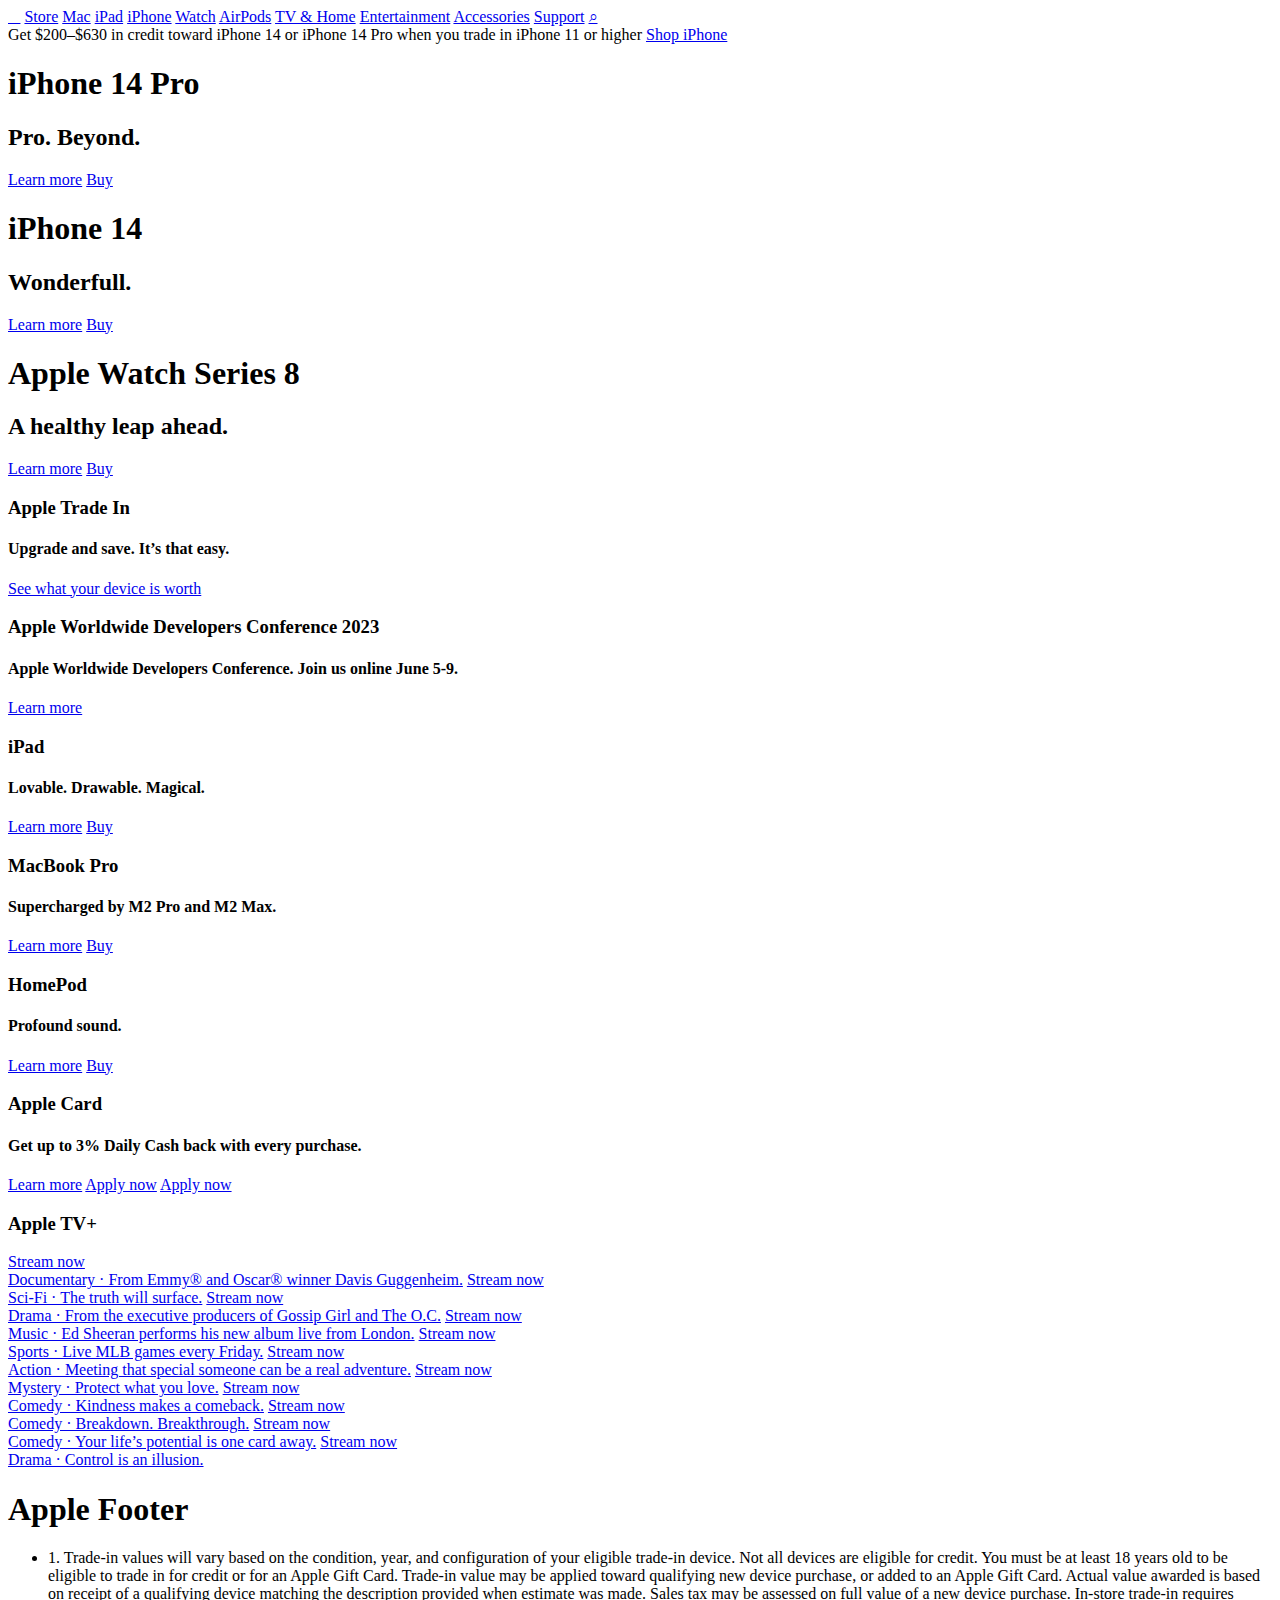
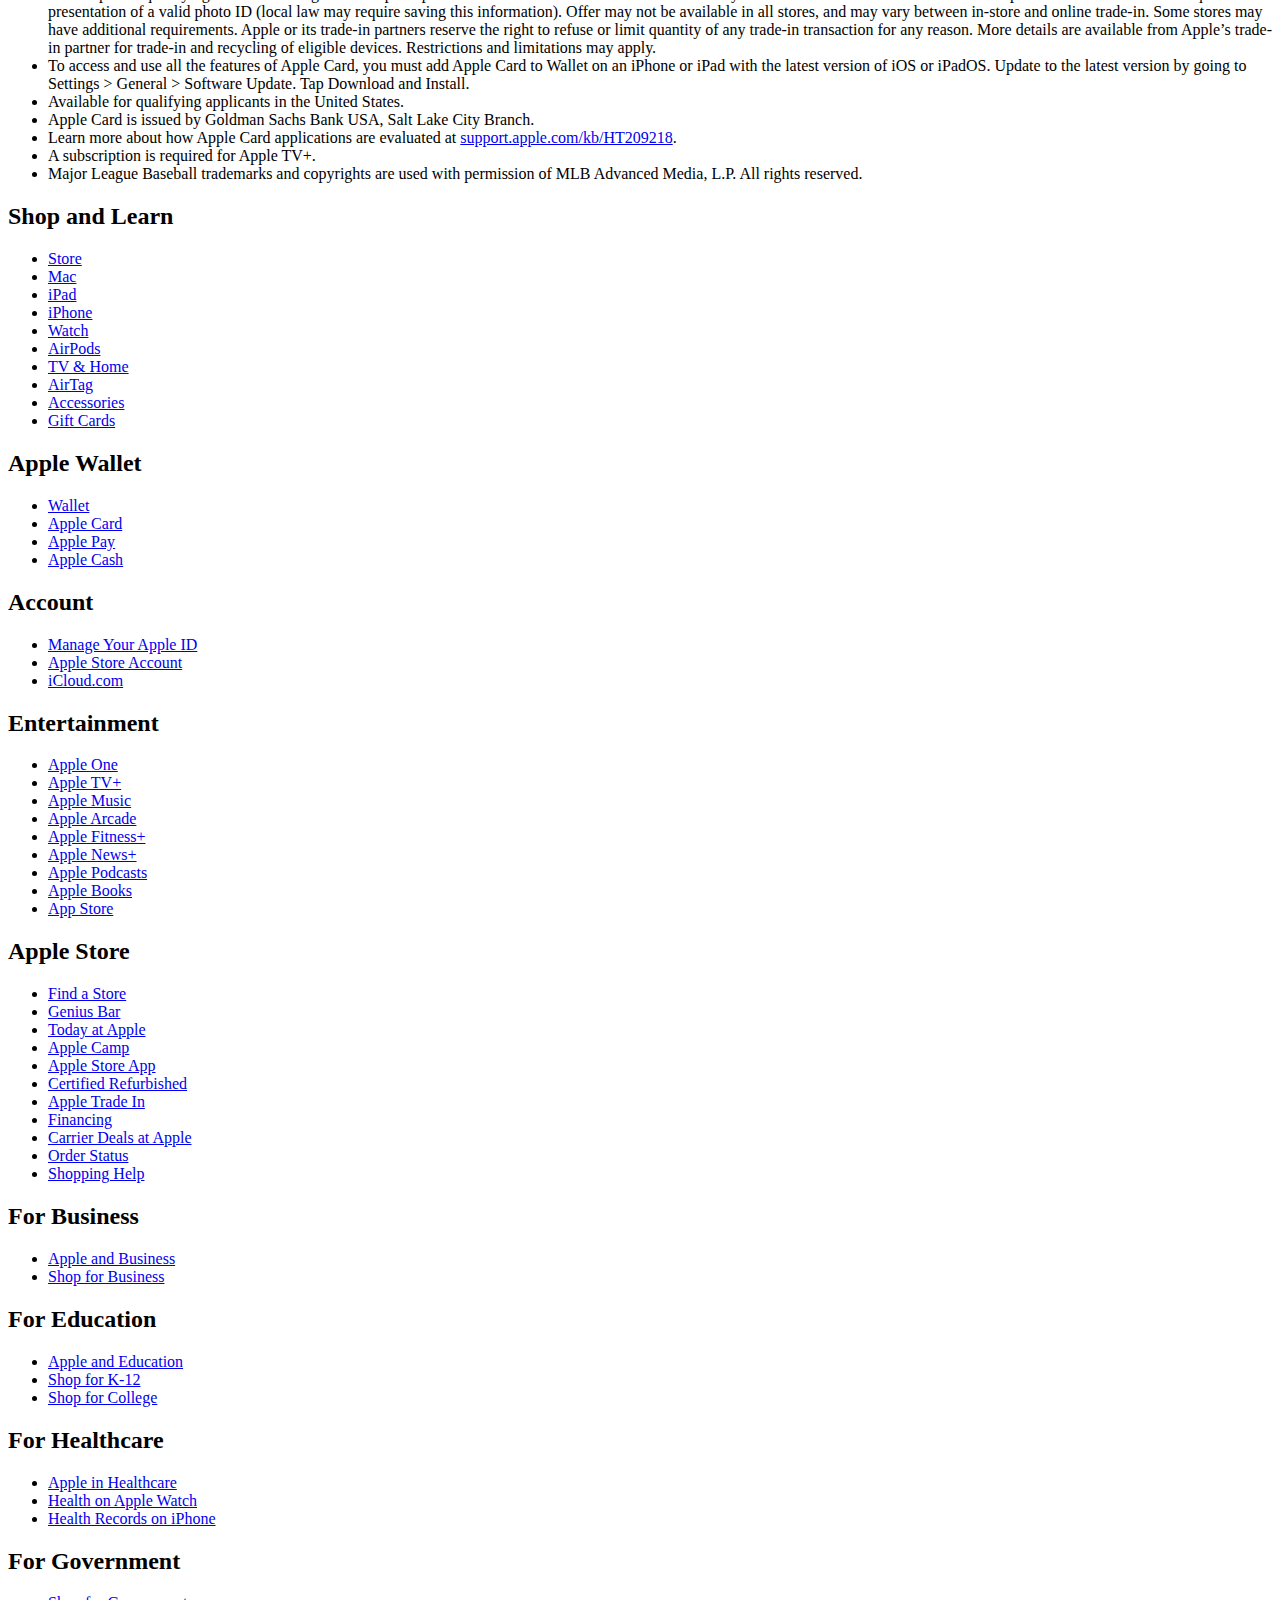
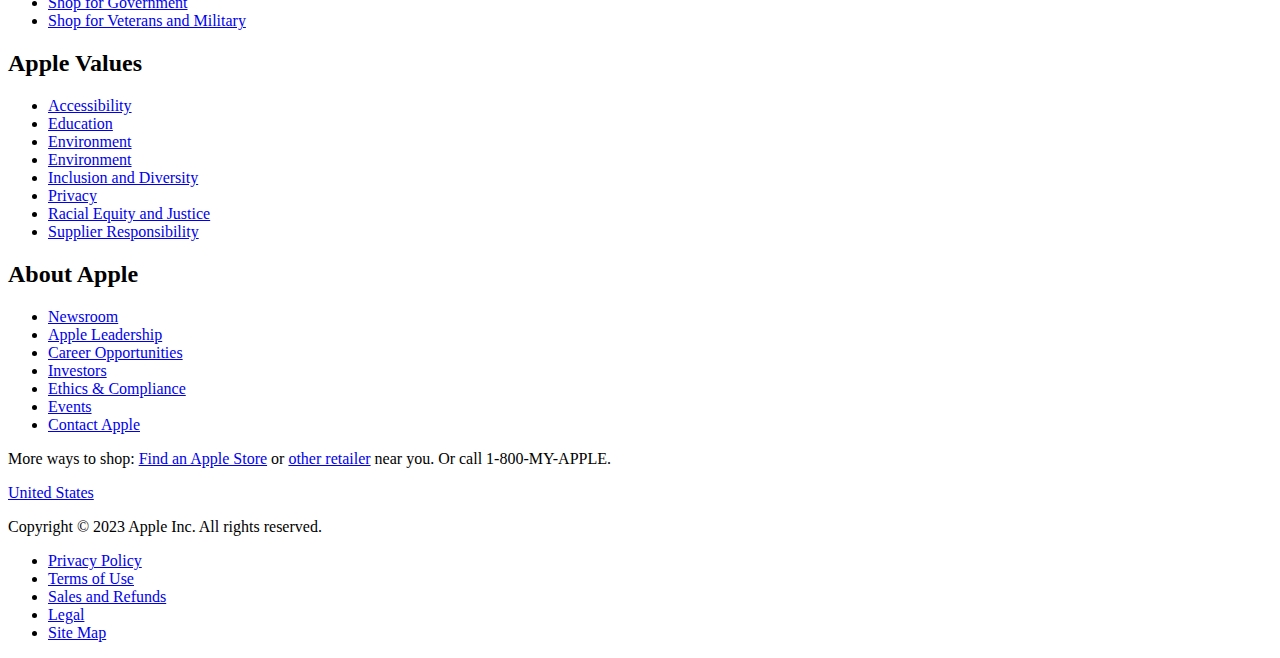
==== commit e9821c75: "inital commit" ====
--- a/apple_clone/index.html
+++ b/apple_clone/index.html
@@ -7,8 +7,7 @@
     <title>Apple</title>
 </head>
 <body>
-    <h1>Apple</h1>
-    <div id="header">
+    <div class="header">
         <a href="https://www.apple.com/"></a>
         <a href="https://www.apple.com/us/shop/goto/store">Store</a>
         <a href="https://www.apple.com/mac/">Mac</a>
@@ -22,257 +21,7 @@
         <a href="https://support.apple.com/?cid=gn-ols-home-hp-tab">Support</a>
         <a href="https://www.apple.com/us/search">⌕</a>
     </div>
-    <div id="subheader">
-        <h1>Shop</h1>
-            <ul>
-                <li><a href="https://www.apple.com/us/shop/goto/store">Shop the Latest</a></li>
-                <li><a href="https://www.apple.com/ipad/">iPad</a></li>
-                <li><a href="https://www.apple.com/iphone/">iPhone</a></li>
-                <li><a href="https://www.apple.com/watch/">Watch</a></li>
-                <li><a href="https://www.apple.com/shop/accessories/">Accessories</a></li>
-            </ul>
-        <h1>Quick Links</h1>
-            <ul>
-                <li><a href="https://www.apple.com/retail/">Find a Store</a></li>
-                <li><a href="https://www.apple.com/us/shop/goto/order/list">Order Status</a></li>
-                <li><a href="https://www.apple.com/us/shop/goto/trade_in">Apple Trade In</a></li>
-                <li><a href="https://www.apple.com/us/shop/goto/payment_plan">Financing</a></li>
-            </ul>
-        <h1>Shop Special Stores</h1>
-            <ul>
-                <li><a href="https://www.apple.com/us/shop/goto/special_deals">Certified Refurbished</a></li>
-                <li><a href="https://www.apple.com/us/shop/goto/educationrouting">Education</a></li>
-                <li><a href="https://www.apple.com/retail/business/">Business</a></li>
-                <li><a href="https://www.apple.com/us/shop/goto/eppstore/veteransandmilitary">Veterans and Military</a></li>
-                <li><a href="https://www.apple.com/r/store/government/">Government</a></li>
-            </ul>
-        <h1>Explore Mac</h1>
-            <ul>
-                <li><a href="https://www.apple.com/mac/">Explore All Mac</a></li>
-                <li><a href="https://www.apple.com/macbook-air/">MacBook Air</a></li>
-                <li><a href="https://www.apple.com/macbook-pro/">MacBook Pro</a></li>
-                <li><a href="https://www.apple.com/imac-24/">iMac</a></li>
-                <li><a href="https://www.apple.com/mac-mini/">Mac mini</a></li>
-                <li><a href="https://www.apple.com/mac-studio/">Mac Studio</a></li>
-                <li><a href="https://www.apple.com/mac-pro/">Mac Pro</a></li>
-                <li><a href="https://www.apple.com/displays/">Displays</a></li>
-                <li><a href="https://www.apple.com/mac/compare/">Compare Mac</a></li>
-                <li><a href="https://www.apple.com/mac/mac-does-that/">Mac Does That</a></li>
-            </ul>
-        <h1>Shop Mac</h1>
-            <ul>
-                <li><a href="https://www.apple.com/us/shop/goto/buy_mac">Shop Mac</a></li>
-                <li><a href="https://www.apple.com/us/shop/goto/mac/accessories">Mac Accessories</a></li>
-                <li><a href="https://www.apple.com/us/shop/goto/trade_in">Apple Trade In</a></li>
-                <li><a href="https://www.apple.com/us/shop/goto/payment_plan">Financing</a></li>
-            </ul>
-        <h1>More From Mac</h1>
-            <ul>
-                <li><a href="https://support.apple.com/mac?cid=gn-ols-mac-psp-prodfly">Mac Support</a></li>
-                <li><a href="https://www.apple.com/macos/ventura/">macOS Ventura</a></li>
-                <li><a href="https://www.apple.com/final-cut-pro/">Final Cut Pro</a></li>
-                <li><a href="https://www.apple.com/logic-pro/">Logic Pro</a></li>
-                <li><a href="https://www.apple.com/macos/continuity/">Continuity</a></li>
-                <li><a href="https://www.apple.com/icloud/">iCloud</a></li>
-                <li><a href="https://www.apple.com/business/mac/">Mac for Business</a></li>
-                <li><a href="https://www.apple.com/education/">Education</a></li>
-            </ul>
-        <h1>Explore iPad</h1>
-            <ul>
-                <li><a href="https://www.apple.com/ipad/">Explore All iPad</a></li>
-                <li><a href="https://www.apple.com/ipad-pro/">iPad Pro</a></li>
-                <li><a href="https://www.apple.com/ipad-air/">iPad Air</a></li>
-                <li><a href="https://www.apple.com/ipad-select/">iPad</a></li>
-                <li><a href="https://www.apple.com/ipad-mini/">iPad mini</a></li>
-                <li><a href="https://www.apple.com/apple-pencil/">Apple Pencil</a></li>
-                <li><a href="https://www.apple.com/ipad-keyboards/">Keyboards</a></li>
-                <li><a href="https://www.apple.com/ipad/compare/">Compare iPad</a></li>
-                <li><a href="https://www.apple.com/ipad/why-ipad/">Why iPad</a></li>
-            </ul>
-        <h1>Shop iPad</h1>
-            <ul>
-                <li><a href="https://www.apple.com/us/shop/goto/buy_ipad">Shop iPad</a></li>
-                <li><a href="https://www.apple.com/us/shop/goto/ipad/accessories">iPad Accessories</a></li>
-                <li><a href="https://www.apple.com/us/shop/goto/trade_in">Apple Trade In</a></li>
-                <li><a href="https://www.apple.com/us/shop/goto/payment_plan">Financing</a></li>
-            </ul>
-        <h1>More From iPad</h1>
-            <ul>
-                <li><a href="https://support.apple.com/ipad?cid=gn-ols-ipad-psp-prodfly">iPad Support</a></li>
-                <li><a href="https://www.apple.com/ipados/ipados-16/">iPadOS 16</a></li>
-                <li><a href="https://www.apple.com/final-cut-pro-for-ipad/">Final Cut Pro for iPad</a></li>
-                <li><a href="https://www.apple.com/logic-pro-for-ipad/">Logic Pro for iPad</a></li>
-                <li><a href="https://www.apple.com/icloud/">iCloud</a></li>
-                <li><a href="https://www.apple.com/education/">Education</a></li>
-            </ul>
-        <h1>Explore iPhone</h1>
-            <ul>
-                <li><a href="https://www.apple.com/iphone/">Explore All iPhone</a></li>
-                <li><a href="https://www.apple.com/iphone-14-pro/">iPhone 14 Pro</a></li>
-                <li><a href="https://www.apple.com/iphone-14/">iPhone 14</a></li>
-                <li><a href="https://www.apple.com/us/shop/goto/buy_iphone/iphone_13">iPhone 13</a></li>
-                <li><a href="https://www.apple.com/us/shop/goto/buy_iphone/iphone_12">iPhone 12</a></li>
-                <li><a href="https://www.apple.com/iphone-se/">iPhone SE</a></li>
-                <li><a href="https://www.apple.com/iphone/compare/">Compare iPhone</a></li>
-                <li><a href="https://www.apple.com/iphone/switch/">Switch to iPhone</a></li>
-            </ul>
-        <h1>Shop iPhone</h1>
-            <ul>
-                <li><a href="https://www.apple.com/us/shop/goto/buy_iphone">Shop iPhone</a></li>
-                <li><a href="https://www.apple.com/us/shop/goto/iphone/accessories">iPhone Accessories</a></li>
-                <li><a href="https://www.apple.com/us/shop/goto/trade_in">Apple Trade In</a></li>
-                <li><a href="https://www.apple.com/us/shop/goto/buy_iphone/carrier_offers">Carrier Deals at Apple</a></li>
-                <li><a href="https://www.apple.com/us/shop/goto/payment_plan">Financing</a></li>
-            </ul>
-        <h1>More From iPhone</h1>
-            <ul>
-                <li><a href="https://support.apple.com/iphone?cid=gn-ols-iphone-psp-prodfly">iPhone Support</a></li>
-                <li><a href="https://www.apple.com/ios/ios-16/">iOS 16</a></li>
-                <li><a href="https://www.apple.com/privacy/">iPhone Privacy</a></li>
-                <li><a href="https://www.apple.com/icloud/">iCloud</a></li>
-                <li><a href="https://www.apple.com/wallet/">Wallet, Pay, Card</a></li>
-                <li><a href="https://www.apple.com/siri/">Siri</a></li>
-            </ul>
-        <h1>Explore Watch</h1>
-            <ul>
-                <li><a href="https://www.apple.com/watch/">Explore All Apple Watch</a></li>
-                <li><a href="https://www.apple.com/apple-watch-ultra/">Apple Watch Ultra</a></li>
-                <li><a href="https://www.apple.com/apple-watch-series-8/">Apple Watch Series 8</a></li>
-                <li><a href="https://www.apple.com/apple-watch-se/">Apple Watch SE</a></li>
-                <li><a href="https://www.apple.com/apple-watch-nike/">Apple Watch Nike</a></li>
-                <li><a href="https://www.apple.com/apple-watch-hermes/">Apple Watch Hermès</a></li>
-                <li><a href="https://www.apple.com/watch/compare/">Compare Watch</a></li>
-                <li><a href="https://www.apple.com/watch/why-apple-watch/">Why Apple Watch</a></li>
-            </ul>
-        <h1>Shop Watch</h1>
-            <ul>
-                <li><a href="https://www.apple.com/us/shop/goto/buy_watch">Shop Apple Watch</a></li>
-                <li><a href="https://www.apple.com/us/shop/goto/studio/apple_watch">Apple Watch Studio</a></li>
-                <li><a href="https://www.apple.com/us/shop/goto/watch/bands">Apple Watch Bands</a></li>
-                <li><a href="https://www.apple.com/us/shop/goto/watch/accessories">Apple Watch Accessories</a></li>
-                <li><a href="https://www.apple.com/us/shop/goto/trade_in">Apple Trade In</a></li>
-                <li><a href="https://www.apple.com/us/shop/goto/payment_plan">Financing</a></li>
-            </ul>
-        <h1>More From Watch</h1>
-            <ul>
-                <li><a href="https://support.apple.com/watch?cid=gn-ols-watch-psp-prodfly">Apple Watch Support</a></li>
-                <li><a href="https://www.apple.com/watchos/watchos-9/">watchOS 9</a></li>
-                <li><a href="https://www.apple.com/apple-fitness-plus/">Apple Fitness+</a></li>
-            </ul>
-        <h1>Explore AirPods</h1>
-            <ul>
-                <li><a href="https://www.apple.com/airpods/">Explore All AirPods</a></li>
-                <li><a href="https://www.apple.com/airpods-2nd-generation/">AirPods 2nd generation</a></li>
-                <li><a href="https://www.apple.com/airpods-3rd-generation/">AirPods 3rd generation</a></li>
-                <li><a href="https://www.apple.com/airpods-pro/">AirPods Pro 2nd generation</a></li>
-                <li><a href="https://www.apple.com/airpods-max/">AirPods Max</a></li>
-                <li><a href="https://www.apple.com/airpods/compare/">Compare AirPods</a></li>
-            </ul>
-        <h1>Shop AirPods</h1>
-            <ul>
-                <li><a href="https://www.apple.com/us/shop/goto/accessories/all_accessories/headphones_speakers?fh=47d1%2B3214%2B45aa%2B45ab&f=apple-overear-sport&page=1">Shop AirPods</a></li>
-                <li><a href="https://www.apple.com/us/shop/goto/accessories/all_accessories/headphones_speakers?fh=47d1%2Be62115&f=headphoneacc&page=1">AirPods Accessories</a></li>
-            </ul>
-        <h1>More From Airpods</h1>
-            <ul>
-                <li><a href="https://support.apple.com/airpods?cid=gn-ols-airpods-psp-prodfly">AirPods Support</a></li>
-                <li><a href="https://www.apple.com/apple-music/">Apple Music</a></li>
-            </ul>
-        <h1>Explore TV & Home</h1>
-            <ul>
-                <li><a href="https://www.apple.com/tv-home/">Explore TV & Home</a></li>
-                <li><a href="https://www.apple.com/apple-tv-4k/">Apple TV 4K</a></li>
-                <li><a href="https://www.apple.com/homepod-2nd-generation/">HomePod</a></li>
-                <li><a href="https://www.apple.com/homepod-mini/">HomePod mini</a></li>
-            </ul>
-        <h1>Shop TV & Home</h1>
-            <ul>
-                <li><a href="https://www.apple.com/us/shop/goto/buy_tv/apple_tv_4k">Shop Apple TV 4K</a></li>
-                <li><a href="https://www.apple.com/us/shop/goto/buy_homepod/homepod">Shop HomePod</a></li>
-                <li><a href="https://www.apple.com/us/shop/goto/buy_homepod/homepod_mini">Shop HomePod mini</a></li>
-                <li><a href="https://www.apple.com/us/shop/goto/product/MNC73">Shop Siri Remote</a></li>
-                <li><a href="https://www.apple.com/us/shop/goto/smart_home/accessories">TV & Home Accessories</a></li>
-            </ul>
-        <h1>More from TV & Home</h1>
-            <ul>
-                <li><a href="https://support.apple.com/apple-tv?cid=gn-ols-appletv-psp-prodfly">Apple TV Support</a></li>
-                <li><a href="https://support.apple.com/homepod?cid=gn-ols-homepod-psp-prodfly">HomePod Support</a></li>
-                <li><a href="https://www.apple.com/apple-tv-app/">Apple TV app</a></li>
-                <li><a href="https://www.apple.com/apple-tv-plus/">Apple TV+</a></li>
-                <li><a href="https://www.apple.com/home-app/">Home app</a></li>
-                <li><a href="https://www.apple.com/apple-music/">Apple Music</a></li>
-                <li><a href="https://www.apple.com/siri/">Siri</a></li>
-                <li><a href="https://www.apple.com/airplay/">AirPlay</a></li>
-            </ul>
-        <h1>Explore Entertainment</h1>
-            <ul>
-                <li><a href="https://www.apple.com/services/">Explore Entertainment</a></li>
-                <li><a href="https://www.apple.com/apple-one/">Apple One</a></li>
-                <li><a href="https://www.apple.com/apple-tv-plus/">Apple TV+</a></li>
-                <li><a href="https://www.apple.com/apple-music/">Apple Music</a></li>
-                <li><a href="https://www.apple.com/apple-arcade/">Apple Arcade</a></li>
-                <li><a href="https://www.apple.com/apple-fitness-plus/">Apple Fitness+</a></li>
-                <li><a href="https://www.apple.com/apple-news/">Apple News+</a></li>
-                <li><a href="https://www.apple.com/apple-podcasts/">Apple Podcasts</a></li>
-                <li><a href="https://www.apple.com/apple-books/">Apple Books</a></li>
-                <li><a href="https://www.apple.com/app-store/">App Store</a></li>
-            </ul>
-        <h1>Support</h1>
-            <ul>
-                <li><a href="https://support.apple.com/tv?cid=gn-ols-tvplus-psp-prodfly">Apple TV+ Support</a></li>
-                <li><a href="https://support.apple.com/music?cid=gn-ols-music-psp-prodfly">Apple Music Support</a></li>
-            </ul>
-        <h1>Shop Accessories</h1>
-            <ul>
-                <li><a href="https://www.apple.com/us/shop/goto/buy_accessories">Shop All Accessories</a></li>
-                <li><a href="https://www.apple.com/us/shop/goto/mac/accessories">Mac</a></li>
-                <li><a href="https://www.apple.com/us/shop/goto/ipad/accessories">iPad</a></li>
-                <li><a href="https://www.apple.com/us/shop/goto/iphone/accessories">iPhone</a></li>
-                <li><a href="https://www.apple.com/us/shop/goto/watch/accessories">Apple Watch</a></li>
-                <li><a href="https://www.apple.com/us/shop/goto/accessories/all_accessories/headphones_speakers?fh=47d1%2B3214%2B45aa%2B45ab&f=apple-overear-sport&page=1">AirPods</a></li>
-                <li><a href="https://www.apple.com/us/shop/goto/smart_home/accessories">TV & Home</a></li>
-            </ul>
-        <h1>Explore Accessories</h1>
-            <ul>
-                <li><a href="https://www.apple.com/us/shop/goto/accessories/all_accessories/made_by_apple">Made by Apple</a></li>
-                <li><a href="https://www.apple.com/us/shop/goto/accessories/all_accessories/beats_featured">Beats by Dr. Dre</a></li>
-                <li><a href="https://www.apple.com/airtag/">AirTag</a></li>
-            </ul>
-        <h1>Explore Support</h1>
-            <ul>
-                <li><a href="https://support.apple.com/iphone?cid=gn-ols-iphone-psp-explore">iPhone</a></li>
-                <li><a href="https://support.apple.com/mac?cid=gn-ols-mac-psp-explore">Mac</a></li>
-                <li><a href="https://support.apple.com/ipad?cid=gn-ols-ipad-psp-explore">iPad</a></li>
-                <li><a href="https://support.apple.com/watch?cid=gn-ols-watch-psp-explore">Watch</a></li>
-                <li><a href="https://support.apple.com/airpods?cid=gn-ols-airpods-psp-explore">AirPods</a></li>
-                <li><a href="https://support.apple.com/music?cid=gn-ols-music-psp-explore">Music</a></li>
-                <li><a href="https://support.apple.com/tv?cid=gn-ols-tv-psp-explore">TV</a></li>
-                <li><a href="https://support.apple.com/?cid=gn-ols-home-hp-explore">Explore Support</a></li>
-            </ul>
-        <h1>Get Help</h1>
-            <ul>
-                <li><a href="https://discussions.apple.com/welcome?cid=gn-com-community-lp-get_help">Community</a></li>
-                <li><a href="https://checkcoverage.apple.com/us/en?cid=gn-ols-checkcoverage-lp-get_help">Check Coverage</a></li>
-                <li><a href="https://support.apple.com/repair?cid=gn-ols-repair-lp-get_help">Repair</a></li>
-                <li><a href="https://getsupport.apple.com/?caller=support.header&cid=gn-ols-contact-mgs_lp-get_help">Contact Us</a></li>
-            </ul>
-        <h1>Helpful Topics</h1>
-            <ul>
-                <li><a href="https://www.apple.com/support/products/?cid=gn-ols-home-acpp-helpful_topics">Get AppleCare+</a></li>
-                <li><a href="https://support.apple.com/apple-id?cid=gn-ols-appleid-psp-helpful_topics">Apple ID & Password</a></li>
-                <li><a href="https://support.apple.com/billing?cid=gn-ols-billing-collection-helpful_topics">Billing & Subscriptions</a></li>
-                <li><a href="https://support.apple.com/find-my?cid=gn-ols-findmy-collection-helpful_topics">Find My</a></li>
-                <li><a href="https://support.apple.com/accessibility?cid=gn-ols-accessibility-psp-helpful_topics">Accessibility</a></li>
-            </ul>
-        <input type="text" placeholder="Search..">
-        <h1>Quick Links</h1>
-            <ul>
-                <li><a href="https://www.apple.com/retail/"> Find a Store</a></li>
-                <li><a href="https://www.apple.com/airpods/"> AirPods</a></li>
-                <li><a href="https://www.apple.com/airtag/"> AirTag</a></li>
-                <li><a href="https://www.apple.com/support/products/"> AppleCare+</a></li>
-                <li><a href="https://www.apple.com/us/shop/goto/trade_in"> Apple Trade In</a></li>
-            </ul>
+    <div class="subheader">
         <span>Get $200–$630 in credit toward iPhone 14 or iPhone 14 Pro when you trade in iPhone 11 or higher <a href="https://www.apple.com/us/shop/goto/buy_iphone">Shop iPhone</a></span>
     </div>
     <div>
